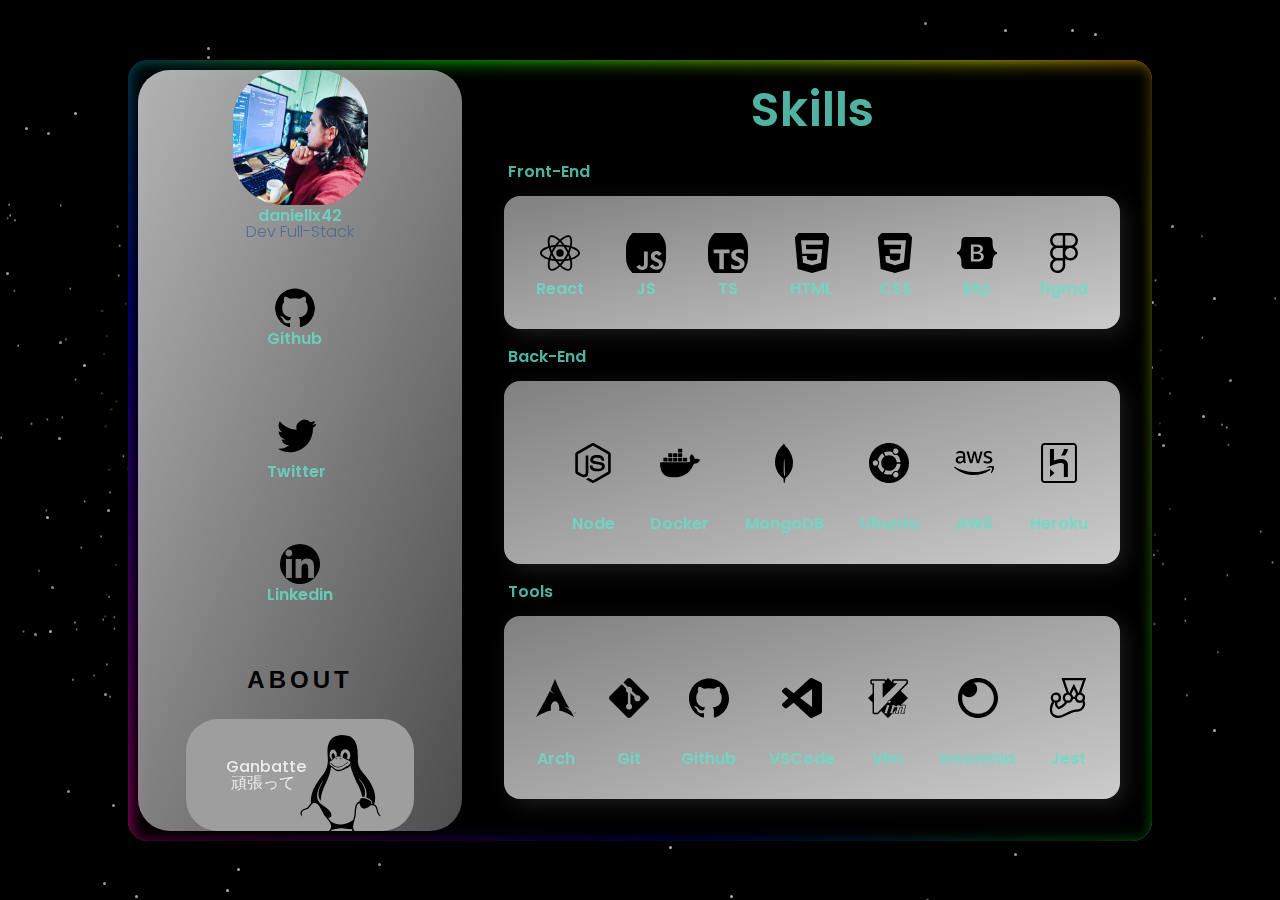
==== index.html @ cf75a157 "changes pop-up" ====
<!DOCTYPE html>
<html lang="en">

<head>
    <title>Dev daniellx42</title>
    <meta charset="UTF-8" />
    <meta name="viewport" content="width=device-width, initial-scale=1.0" />
    <link rel="daniellx42 icon" href="images/avatar.png" />
    <link rel="stylesheet" href="reset.css">
    <link rel="preconnect" href="https://fonts.gstatic.com" />
    <link href="https://fonts.googleapis.com/css2?family=Poppins:wght@400;500;700&display=swap" rel="stylesheet" />
    <link href="https://fonts.googleapis.com/icon?family=Material+Icons" rel="stylesheet">
    <link rel="stylesheet" href="./style.css" />
    <link rel="stylesheet" href="galaxy.css">
</head>

<body>
    <main>
        <div class="galaxy">
            <div class="stars"></div>
        </div>
        <section class="glass moving-glow">
            <div class="dashboard">
                <div class="user">
                    <img src="./images/avatar.png" width="135" alt="daniellx42" />
                    <h2>daniellx42</h2>
                    <p>Dev Full-Stack</p>
                </div>
                <div class="links">
                    <div class="link">
                        <a href="https://github.com/daniellx42" target="_blanck" rel="noreferrer noopener"
                            style="text-decoration:none">
                            <img src="./images/github.svg" width="40" alt="github" />
                            <h2>Github</h2>
                        </a>
                    </div>
                    <div class="link">
                        <a href="https://twitter.com/daniellx42" target="_blanck" rel="noreferrer noopener"
                            style="text-decoration:none">
                            <img src="./images/twitter.svg" width="40" height="50" alt="" />
                            <h2>Twitter</h2>
                        </a>
                    </div>
                    <div class="link">
                        <a href="https://www.linkedin.com/in/daniellx42" target="_blanck" rel="noreferrer noopener"
                            style="text-decoration:none">
                            <img src="./images/linkedin.svg" width="40" alt="" />
                            <h2>Linkedin</h2>
                        </a>
                    </div>
                    <button id="btnPopUp">
                        <span></span>
                        <span></span>
                        <span></span>
                        <span></span>
                        About</button>
                    <!-- <div class="link">
                        <img src="" width="40" alt="" />
                        <h2>Library</h2>
                    </div> -->
                </div>
                <div class="pro">
                    <h2 id="phrase-of-the-day">Ganbatte 頑張って</h2>
                    <img src="images/linux.svg" width="100" alt="" />
                </div>
            </div>
            <div class="profile">
                <div id="status">
                    <h1>Skills</h1>
                </div>
                <div class="cards">
                    <h4>Front-End</h4>
                    <div class="card">
                        <a class="icons" href="https://pt-br.reactjs.org/" target="_blanck" rel="noreferrer noopener"
                            style="text-decoration:none">
                            <img src="./images/react.svg" width="40" height="50" alt="" />
                            <h2>React</h2>
                        </a>
                        <a class="icons" href="https://developer.mozilla.org/pt-BR/docs/Web/JavaScript" target="_blanck"
                            rel="noreferrer noopener" style="text-decoration:none">
                            <img src="./images/javascript.svg" width="40" height="50" alt="" />
                            <h2>JS</h2>
                        </a>
                        <a class="icons" href="https://www.typescriptlang.org/" target="_blanck"
                            rel="noreferrer noopener" style="text-decoration:none">
                            <img src="./images/typescript.svg" width="40" height="50" alt="" />
                            <h2>TS</h2>
                        </a>
                        <a class="icons" href="https://developer.mozilla.org/pt-BR/docs/Web/HTML" target="_blanck"
                            rel="noreferrer noopener" style="text-decoration:none">
                            <img src="./images/html5.svg" width="40" height="50" alt="" />
                            <h2>HTML</h2>
                        </a>
                        <a class="icons" href="https://developer.mozilla.org/pt-BR/docs/Web/CSS" target="_blanck"
                            rel="noreferrer noopener" style="text-decoration:none">
                            <img src="./images/css3.svg" width="40" height="50" alt="" />
                            <h2>CSS</h2>
                        </a>
                        <a class="icons" href="https://getbootstrap.com/" target="_blanck" rel="noreferrer noopener"
                            style="text-decoration:none">
                            <img src="./images/bootstrap.svg" width="40" height="50" alt="" />
                            <h2>Btp</h2>
                        </a>
                        <a class="icons" href="https://www.figma.com/" target="_blanck" rel="noreferrer noopener"
                            style="text-decoration:none">
                            <img src="./images/figma.svg" width="40" height="50" alt="" />
                            <h2>figma</h2>
                    </div>
                    <div class="cards">
                        <h4>Back-End</h4>
                        <div class="card">
                            <a class="icons" href="https://nodejs.org/pt-br/" target="_blanck" rel="noreferrer noopener"
                                style="text-decoration:none">
                                <img src="./images/nodedotjs.svg" width="40" height="100" alt="" />
                                <h2>Node</h2>
                            </a>
                            <a class="icons" href="https://www.docker.com/" target="_blanck" rel="noreferrer noopener"
                                style="text-decoration:none">
                                <img src="./images/docker.svg" width="40" height="100" alt="" />
                                <h2>Docker</h2>
                            </a>
                            <a class="icons" href="https://www.mongodb.com/pt-br" target="_blanck"
                                rel="noreferrer noopener" style="text-decoration:none">
                                <img src="./images/mongodb.svg" width="40" height="100" alt="" />
                                <h2>MongoDB</h2>
                            </a>
                            <a class="icons" href="https://ubuntu.com/" target="_blanck" rel="noreferrer noopener"
                                style="text-decoration:none">
                                <img src="./images/ubuntu.svg" width="40" height="100" alt="" />
                                <h2>Ubuntu</h2>
                            </a>
                            <a class="icons" href="https://aws.amazon.com/" target="_blanck" rel="noreferrer noopener"
                                style="text-decoration:none">
                                <img src="./images/amazonaws.svg" width="40" height="100" alt="" />
                                <h2>AWS</h2>
                            </a>
                            <a class="icons" href="https://www.heroku.com" target="_blanck" rel="noreferrer noopener"
                                style="text-decoration:none">
                                <img src="./images/heroku.svg" width="40" height="100" alt="" />
                                <h2>Heroku</h2>
                            </a>
                        </div>
                    </div>
                    <div class="cards">
                        <h4>Tools</h4>
                        <div class="card">
                            <a class="icons" href="https://archlinux.org/" target="_blanck" rel="noreferrer noopener"
                                style="text-decoration:none">
                                <img src="./images/archlinux.svg" width="40" height="100" alt="" />
                                <h2>Arch</h2>
                            </a>
                            <a class="icons" href="https://git-scm.com/" target="_blanck" rel="noreferrer noopener"
                                style="text-decoration:none">
                                <img src="./images/git.svg" width="40" height="100" alt="" />
                                <h2>Git</h2>
                            </a>
                            <a class="icons" href="https://github.com/daniellx42" target="_blanck"
                                rel="noreferrer noopener" style="text-decoration:none">
                                <img src="./images/github.svg" width="40" height="100" alt="" />
                                <h2>Github</h2>
                            </a>
                            <a class="icons" href="https://code.visualstudio.com/" target="_blanck"
                                rel="noreferrer noopener" style="text-decoration:none">
                                <img src="./images/visualstudiocode.svg" width="40" height="100" alt="" />
                                <h2>VSCode</h2>
                            </a>
                            <a class="icons" href="https://www.vim.org/" target="_blanck" rel="noreferrer noopener"
                                style="text-decoration:none">
                                <img src="./images/vim.svg" width="40" height="100" alt="" />
                                <h2>Vim</h2>
                            </a>
                            <a class="icons" href="https://insomnia.rest/" target="_blanck" rel="noreferrer noopener"
                                style="text-decoration:none">
                                <img src="./images/insomnia.svg" width="40" height="100" alt="" />
                                <h2>Insomnia</h2>
                            </a>
                            </a>
                            <a class="icons" href="https://jestjs.io/" target="_blanck" rel="noreferrer noopener"
                                style="text-decoration:none">
                                <img src="./images/jest.svg" width="40" height="100" alt="" />
                                <h2>Jest</h2>
                            </a>
                        </div>
                    </div>
                    <!--URL YouTube-->
                    <!-- <div id="iframe-youtube">
                        <iframe width="400" height="100"
                            src="http://www.youtube.com/embed/AukjMwxmLfU?autoplay=1&mute=0">
                        </iframe>
                    </div> -->
                    <!--Button Scroll-->
                    <button id="btnScrollToTop">
                        <i class="material-icons">arrow_downward</i>
                    </button>
                    <!--Pop-up about-->
                    <div class="popup-wrapper">
                        <div class="popup">

                            <div class="popup-content">
                                <h2>About daniellx42</h2>
                                <div class="center-items-popup">
                                    <h2>Irasshaimase 🙏</h2><br>
                                    <p style="text-align:center">
                                        Daniel, 22 anos, Desenvolvedor Full-Stack Junior
                                        <br>
                                        <a href="/document/Document.pdf" download="Currículo">
                                            <button class="btn-download">Download Currículo</button>
                                        </a>
                                        <br>
                                        <br>
                                        <h2>Sayonara 🙏 Mata ne 🙏</h2>
                                </div>
                                </p>
                                <div class="popup-close">x</div>
                            </div>
                        </div>
                    </div>
                </div>
            </div>
        </section>
    </main>
    <script src="/index.js"></script>
</body>

</html>
---- style.css ----
* {
  margin: 0;
  padding: 0;
  box-sizing: border-box;
}

@keyframes bounce {
  0%, 20%, 60%, 100% {
    -webkit-transform: translateY(0);
    transform: translateY(0);
  }
  40% {
    -webkit-transform: translateY(-20px);
    transform: translateY(-20px);
  }
  80% {
    -webkit-transform: translateY(-10px);
    transform: translateY(-10px);
  }
}
/*----------------------------------------------------*/
h1 {
  color: #65dfc9;
  font-weight: 600;
  font-size: 3rem;
  opacity: 0.8;
}
h2 {
  color: #65dfc9;
  font-weight: 600;
  opacity: 0.8;
}
h4 {
  color: #65dfc9;
  margin-left: 20px;
  margin-right: auto;
  margin-top: 20px;
  font-weight: 600;
  opacity: 0.8;
}
p {
  color: #426696;
  font-weight: 300;
  opacity: 0.8;
}
/*----------------------------------------------------*/
#phrase-of-the-day {
  font-size: 1rem;
  opacity: 0.8;
}
/*----------------------------------------------------*/
main {
  font-family: "Poppins", sans-serif;
  min-height: 100vh;
  background: linear-gradient(to right top, black, black);
  display: flex;
  align-items: center;
  justify-content: center;
}
/*----------------------------------------------------*/
.glass {
  position: relative;
  width: 80%;
  backdrop-filter: blur(2rem);
  display: flex;
  border-radius: 20px;
}
.moving-glow::before, .moving-glow::after {
  content: '';
  position: absolute;
  left: -2px;
  top: -2px;
  background: linear-gradient(45deg, #fb0094, #0000ff,
   #00ff00, #ffff00, #ff0000,
   #fb0094, #0000ff, #00ff00, #ffff00, #ff0000);
  background-size: 400%;
  border-radius: 10px;
  width: calc(100% + 10px);
  height: calc(100% + 10px);
  z-index: -1;
  animation: anim-moving-glow 5s linear infinite;
}
@keyframes anim-moving-glow {
  0% {
    background-position: 0 0;
  }
  50% {
    background-position: 100% 0;
  }
  100% {
    background-position: 0 0;
  }
}
.moving-glow::after {
  filter: blur(10px);
  background: black;
}
/*----------------------------------------------------*/
.dashboard {
  flex: 1;
  display: flex;
  flex-direction: column;
  align-items: center;
  justify-content: space-evenly;
  text-align: center;
  background: linear-gradient(to right bottom,
      rgba(255, 255, 255, 0.7),
      rgba(255, 255, 255, 0.3));
  border-radius: 2rem;
  margin: 10px;
}
/*----------------------------------------------------*/
img {
  border-radius: 50px;
}
/*----------------------------------------------------*/
.link {
  display: flex;
  margin: 2rem 0rem;
  padding: 1rem 5rem;
  align-items: center;
}
.link h2 {
  padding: 0rem 2rem;
}
.link:hover {
  transform: scale(1.3);
}
/*----------------------------------------------------*/
.profile {
  flex: 2;
}

.pro {
  background: rgb(158, 158, 158);
  border-radius: 2rem;
  color: white;
  padding: 2.5rem;
  position: relative;
}
.pro img {
  position: absolute;
  top: 15%;
  right: 10%;
}
.pro h2 {
  width: 50%;
  color: white;
  font-weight: 500;
}

#status {
  display: inline-block;
  margin-left: auto;
  margin-right: auto;

}

.profile {
  margin: 1rem;
  display: flex;
  flex-direction: column;
  justify-content: space-evenly;
}

#btnScrollToTop {
  display: none;
}
/*----------------------------------------------------*/
/*Button Pop-Up About*/
#btnPopUp {
  position: relative;
  display: inline-block;
  padding: 15px 30px;
  color: black;
  font-weight: bold;
  text-transform: uppercase;
  letter-spacing: 4px;
  text-decoration: none;
  font-size: 24px;
  overflow: hidden;
  transition: 0.2s;
  border-radius: 10px;
  margin-bottom: 10px;
  background-color: transparent;
  background-repeat: no-repeat;
  border: none;
  cursor: pointer;
  overflow: hidden;
  outline: none;
}
#btnPopUp:hover {
  color: #255784;
  background: #2196f3;
  box-shadow: 0 0 10px #2196f3, 0 0 40px #2196f3, 0 0 80px #2196f3;
  transition-delay: 1s;
}
#btnPopUp span {
  position: absolute;
  display: block;
}
#btnPopUp span:nth-child(1) {
  top: 0;
  left: -100%;
  width: 100%;
  height: 2px;
  background: linear-gradient(90deg, transparent, #2196f3);
}
#btnPopUp:hover span:nth-child(1) {
  left: 100%;
  transition: 1s;
}
#btnPopUp span:nth-child(3) {
  bottom: 0;
  right: -100%;
  width: 100%;
  height: 2px;
  background: linear-gradient(270deg, transparent, #2196f3);
}
#btnPopUp:hover span:nth-child(3) {
  right: 100%;
  transition: 1s;
  transition-delay: 0.5s;
}
#btnPopUp span:nth-child(2) {
  top: -100%;
  right: 0;
  width: 2px;
  height: 100%;
  background: linear-gradient(180deg, transparent, #2196f3);
}
#btnPopUp:hover span:nth-child(2) {
  top: 100%;
  transition: 1s;
  transition-delay: 0.25s;
}
#btnPopUp span:nth-child(4) {
  bottom: -100%;
  left: 0;
  width: 2px;
  height: 100%;
  background: linear-gradient(360deg, transparent, #2196f3);
}
#btnPopUp:hover span:nth-child(4) {
  bottom: 100%;
  transition: 1s;
  transition-delay: 0.75s;
}
/*----------------------------------------------------*/

.popup-wrapper {
  display: none;
  background: rgba(0,0,0,0.5);
  position: fixed;
  top: 0;
  left: 0;
  width: 100%;
  height: 100%;
}
.popup {
  font-family: "Poppins", sans-serif;
  text-align: center;
  width: 85%;
  height: 70%;
  min-width: 320px;
  margin: 15% auto;
  padding: 5px;
  background: rgb(34, 34, 34);
  position: relative;
  border-radius: 1rem;
}
.popup p {
  font-family: "Poppins", sans-serif;
  color: white;
  text-align: justify;
  font-size: 16px;
}
.popup-close {
  position: absolute;
  top: 5px;
  right: 10px;
  cursor: pointer;
  color: black;
  background: #65dfc9;
  padding: 5px 10px;
  border-radius: 0.5rem;
}
/*----------------------------------------------------*/
.card {
  display: flex;
  flex-wrap: wrap;
  background: linear-gradient(to left top,
      rgba(255, 255, 255, 0.8),
      rgba(255, 255, 255, 0.5));
  border-radius: 1rem;
  margin: 1rem;
  padding: 2rem;
  box-shadow: 6px 6px 20px rgba(122, 122, 122, 0.212);
  justify-content: space-between;
}
.card:hover {
  animation: bounce 1s;
}
/*----------------------------------------------------*/
.icons:hover {
  transform: scale(1.5);
}
.icons {
text-align: center;
}
.cards h4 {
  text-align: left;
}

.btn-download {
  border-radius: 12px;
  padding: 20px;
  margin-top: 20px;
}
.center-items-popup {
  margin-top: 20%;
}

/*----------------------------------------------------*/
/* #iframe-youtube {
  display: flex;
  margin-left: auto;
  margin-right: auto;
  width: 400px;
} */

/*----------------------------------------------------*/
@media (max-width: 1000px) {
html,body,span,applet,object,iframe,h1,h3,h4,h5,h6,p,blockquote,pre,abbr,
acronym,address,big,cite,code,del,dfn,em,ins,kbd,q,s,samp,small,strike,strong,
sub,sup,tt,var,b,u,i,center,dl,dt,dd,ol,ul,li,fieldset,form,label,legend,table,caption,
tbody,tfoot,thead,tr,th,td,article,aside,canvas,details,embed,figure,figcaption,footer,
header,hgroup,menu,nav,output,ruby,section,summary,time,mark,audio,video {
    flex-direction: column;
  }
  .card {
    display: flex;
    flex-wrap: wrap;
    background: linear-gradient(to left top,
        rgba(255, 255, 255, 0.8),
        rgba(255, 255, 255, 0.5));
    border-radius: 1rem;
    margin: 1rem;
    padding: 2rem;
    box-shadow: 6px 6px 20px rgba(122, 122, 122, 0.212);
    justify-content: space-between;
  }
  .card:hover {
    animation: bounce 1s;
  }
  /*----------------------------------------------------*/
  .icons:hover {
    transform: scale(1.5);
  }
  .dashboard {
    min-height: 100vh;
    margin: 0;
  }

  .glass {
    width: 100%;
  }

  .profile {
    margin-left: auto;
    margin-right: auto;
    width: 100%;
  }
/*----------------------------------------------------*/
  #btnScrollToTop {
    display: inline;
    position: fixed;
    right: 5%;
    bottom: 64%;
    width: 50px;
    height: 50px;
    border-radius: 50%;
    background: repeating-radial-gradient(black, transparent 100px);
    box-shadow: 0 0 10px rgba(0,0,0,0.25);
    color: #ffffff;
    outline: none;
    cursor: pointer;
  }
  #btnScrollToTop:active {
    background: repeating-linear-gradient(45deg, black, transparent 100px);
  }

/*----------------------------------------------------*/
  .popup {
    font-family: "Poppins", sans-serif;
    text-align: center;
    width: 90%;
    height: 50%;
    margin: 5% auto;
    padding: 5px;
    background: rgb(34, 34, 34);
    position: relative;
    border-radius: 1rem;
  }

}
---- galaxy.css ----
.galaxy-header {
  overflow: hidden;
  position: absolute;
  width: 100%;
  height: 100vh;
  -webkit-perspective: 340px;
  perspective: 340px;
  opacity: 0.7;
}

.galaxy {
  overflow: hidden;
  position: absolute;
  top: 0;
  z-index: 0;
  width: 100%;
  height: 100%;
  -webkit-perspective: 340px;
  perspective: 340px;
  opacity: 0.7;
}

.stars {
  position: absolute;
  top: 50%;
  border-radius: 50%;
  left: 50%;
  width: 3px;
  height: 3px;
  -webkit-box-shadow: -740px 444px #f2f2f2, 157px -59px #cccccc,
    36px -3px #cccccc, -857px -439px #cccccc, -1408px 402px #d9d9d9,
    -235px -149px #d9d9d9, -1074px -305px #cfcfcf, 820px -287px #c4c4c4,
    -536px 243px #d6d6d6, 954px 377px #fafafa, 136px -179px #ededed,
    -294px -159px #ededed, 374px 403px #dbdbdb, -803px 4px #dbdbdb,
    -671px -262px #f7f7f7, -589px 136px #c7c7c7, -1248px -352px #e6e6e6,
    459px -209px #f7f7f7, -1012px 318px #cfcfcf, -290px 117px #fafafa,
    -926px 46px #dbdbdb, 1350px 278px #d6d6d6, 969px -321px #e6e6e6,
    380px -371px #e6e6e6, 912px 130px #ededed, -433px -403px #d9d9d9,
    -469px -46px #c2c2c2, -854px 37px #c9c9c9, 722px 112px #ededed,
    1094px -49px #e6e6e6, 1436px -75px #c9c9c9, 897px 476px #cccccc,
    -262px 413px #cccccc, 806px 210px #c4c4c4, 1215px -71px #cccccc,
    -425px 156px #d4d4d4, -1338px 444px #e3e3e3, 1214px 174px #c4c4c4,
    -1133px 226px #d1d1d1, 1221px 352px #e8e8e8, 1385px 69px #e0e0e0,
    -85px 281px #c7c7c7, -451px 46px #fcfcfc, -1064px -134px #dedede,
    1331px -15px #d6d6d6, -1001px 275px #d4d4d4, 522px -6px #cfcfcf,
    573px -153px #ebebeb, 1320px -339px #e0e0e0, -591px 180px #fafafa,
    779px -178px #c2c2c2, -606px 183px #c7c7c7, -1423px -406px #d4d4d4,
    324px -17px #c4c4c4, -1403px -362px #dedede, 1294px 204px #dbdbdb,
    648px 77px #c7c7c7, -39px -104px #ebebeb, 157px -88px #f7f7f7,
    -983px -330px #fcfcfc, -999px 78px #e8e8e8, -1268px -400px #f2f2f2,
    -438px -77px #d6d6d6, 573px 279px whitesmoke, -117px 252px #f0f0f0,
    -359px 292px #d6d6d6, 1306px 428px #e6e6e6, 1364px -141px #f2f2f2,
    -433px -394px #dbdbdb, 1424px -402px #e6e6e6, -403px 418px #ededed,
    -196px 147px #cccccc, 454px 323px #c9c9c9, -1416px 50px #dbdbdb,
    1189px 210px whitesmoke, -615px -323px #e6e6e6, -203px 277px #f2f2f2,
    1245px 45px #e6e6e6, 531px -225px #dedede, 737px 151px #dedede,
    -696px 323px #d6d6d6, 1358px 151px #d6d6d6, 29px 396px whitesmoke,
    -60px -355px whitesmoke, -445px -355px #f2f2f2, 12px -98px #fafafa,
    -757px -165px #cfcfcf, 927px 445px #f7f7f7, 278px 98px #ebebeb,
    -1324px -316px #d4d4d4, -582px -13px #d9d9d9, -1386px 283px #c9c9c9,
    83px 109px whitesmoke, 511px -149px #e0e0e0, -581px -109px #d1d1d1,
    298px -124px #c2c2c2, 858px -263px #e0e0e0, -1412px 210px #dedede,
    327px 472px #dedede, 30px -220px #dbdbdb, 206px 266px #cfcfcf,
    -835px -428px #c9c9c9, 695px -440px #d1d1d1, -1293px 120px #d1d1d1,
    -537px 432px #e0e0e0, 374px 171px #e3e3e3, 1221px -358px #d4d4d4,
    1028px 460px #ebebeb, 413px 201px #fcfcfc, 284px -428px #cfcfcf,
    672px -338px white, 479px -358px #e3e3e3, -1178px -434px #fcfcfc,
    -1029px 423px #c2c2c2, 255px 116px #fcfcfc, -1065px 323px #f7f7f7,
    510px -84px #dbdbdb, -1469px 53px #ededed, -1290px -375px #fafafa,
    -269px -173px #f0f0f0, -874px 200px #d6d6d6, -1053px 182px #e3e3e3,
    -137px 280px #dbdbdb, 1408px -429px #dedede, 687px -48px #c7c7c7,
    -1204px -25px #ededed, -676px -264px #d1d1d1, -1483px -267px #c7c7c7,
    501px -252px #e6e6e6, -991px 335px #c4c4c4, -1089px -63px #d1d1d1,
    416px -144px #ededed, -895px 320px #cccccc, -1092px -462px #d6d6d6,
    935px -477px #d1d1d1, -1192px -438px #c7c7c7, 421px -101px whitesmoke,
    -1284px -20px #fafafa, 231px -454px #ebebeb, -83px 7px #ededed,
    844px -153px #f2f2f2, 95px -372px whitesmoke, 1350px 96px white,
    689px 255px #e8e8e8, 448px -59px white, -701px -85px #c7c7c7,
    -1383px 44px #c7c7c7, 364px -421px #f0f0f0, 442px -284px #e8e8e8,
    -942px -56px #e8e8e8, -198px 169px #f2f2f2, -912px -120px #e3e3e3,
    -1479px -67px #d9d9d9, -485px 128px #d4d4d4, -858px 78px #d4d4d4,
    -7px 175px #f7f7f7, -634px -178px #e0e0e0, 52px -256px #c4c4c4,
    855px -72px #f0f0f0, 166px 303px #f7f7f7, 143px -469px #d6d6d6,
    178px -283px #ededed, -985px -422px #c7c7c7, 794px -375px #e0e0e0,
    751px 276px white, 1443px -199px #cccccc, 454px -417px #f0f0f0,
    -685px -427px #d1d1d1, 562px -35px #e6e6e6, 24px 124px #cfcfcf,
    -1394px 445px #c9c9c9, 996px -108px #c2c2c2, -400px 288px #c2c2c2,
    -1247px -383px #fcfcfc, -275px -143px #e3e3e3, -226px -222px #ebebeb,
    665px 212px #c4c4c4, 502px 245px #c7c7c7, -1187px -443px white,
    -1246px 97px #d4d4d4, -593px -318px #d4d4d4, 1px 81px #ebebeb,
    930px 264px #f7f7f7, 664px 141px #f2f2f2, -1301px 135px #cccccc,
    -573px 340px #d4d4d4, -946px 444px #e6e6e6, -103px -194px #fcfcfc,
    796px 171px #d6d6d6, 431px -421px #f7f7f7, 1106px -11px #c2c2c2,
    -382px -69px #d4d4d4, -55px -461px #e8e8e8, 1248px -360px #d1d1d1,
    -145px -93px #f7f7f7, 35px 365px #c7c7c7, -219px 209px #e0e0e0,
    1407px -429px #d9d9d9, 439px -251px #f7f7f7, 967px 326px #cfcfcf,
    -883px 257px #c2c2c2, -180px 205px #dbdbdb, -65px 102px #dbdbdb,
    150px 229px #c4c4c4, 33px -348px #fafafa, -1339px -413px white,
    -1352px 262px #c9c9c9, -557px -86px whitesmoke, -232px 279px #f7f7f7,
    -465px 468px #f2f2f2, -105px 219px #f0f0f0, -1147px -51px #f2f2f2,
    -1489px -158px #d1d1d1, -878px -384px #dbdbdb, 1104px 234px #d9d9d9,
    518px -17px #e0e0e0, -1082px -210px #d6d6d6, -177px 249px #c7c7c7,
    456px -108px #dbdbdb, -798px -112px #d9d9d9, 337px 159px #c4c4c4,
    -1005px 402px #dedede, -1401px 194px #fafafa, 871px 305px whitesmoke,
    756px -26px #f0f0f0, 1086px 379px #c4c4c4, 868px 336px #d1d1d1,
    -533px 59px #e3e3e3, -148px 186px #d6d6d6, -345px 257px #f7f7f7,
    441px -116px #c4c4c4, -1162px 340px #d9d9d9, -1069px 431px #f7f7f7,
    -528px 354px #d9d9d9, 836px 35px whitesmoke, -974px 10px #fcfcfc,
    -304px -259px #dedede, 254px 47px whitesmoke, 328px 31px #c7c7c7,
    -1450px 316px #f0f0f0, 386px 459px #cccccc, -1326px 79px #d1d1d1,
    673px 114px #cccccc, -9px -99px #c2c2c2, 466px 99px #fcfcfc,
    712px 178px #d4d4d4, -981px -386px #d9d9d9, 904px -361px #d6d6d6,
    983px 213px #d1d1d1, -287px 220px #ebebeb, 589px -71px #c2c2c2,
    1264px 372px #fcfcfc, 659px -441px #ededed, 1377px 112px #f2f2f2,
    1344px 477px #cccccc, -1476px -316px #d6d6d6, 354px 69px #ebebeb,
    -465px -266px #fafafa, -485px 456px #c4c4c4, -54px 146px #cccccc,
    -210px -330px #d6d6d6, 505px 456px #d4d4d4, 1394px 253px #d4d4d4,
    -1062px 336px #c2c2c2, 966px 196px #fcfcfc, -1463px -114px #ededed,
    -1119px 112px #d4d4d4, -952px -23px #cfcfcf, 1025px 279px #e8e8e8,
    1464px 162px #fafafa, 327px -122px whitesmoke, -925px -177px whitesmoke,
    385px -63px #e0e0e0, 1358px 451px #f2f2f2, 1344px -123px #e6e6e6,
    -1477px 398px #c2c2c2, 425px -306px #f0f0f0, 90px 445px #fafafa,
    -1172px -198px white, 345px -24px #c9c9c9, -1285px -283px #ededed,
    -818px 53px #dedede, 1057px -213px #cccccc, 678px 124px #f0f0f0,
    688px 396px #ebebeb, -719px -172px #c4c4c4, -1215px -174px #f0f0f0,
    -260px 293px white, -1488px -386px #f7f7f7, -1480px 459px white,
    1380px 32px #f2f2f2, 253px 328px #d6d6d6, 286px 449px #cfcfcf,
    -594px 66px white, 97px -69px #cfcfcf, -991px 313px #c2c2c2,
    -880px -83px white, -86px -192px #c2c2c2, 377px -241px #c4c4c4,
    -1047px 95px #fcfcfc, -366px 40px #e8e8e8, -414px 439px #f7f7f7,
    1056px -404px #c2c2c2, 444px -244px #e8e8e8, -1407px 270px #c7c7c7,
    -355px -16px #d1d1d1, 1229px -114px white, 694px -416px #d6d6d6,
    -1309px -174px #ededed, 945px -457px #dbdbdb, -1189px -463px #e6e6e6,
    -1449px -136px #dedede, 866px 26px #d9d9d9, -80px 219px #f7f7f7,
    -781px -31px #e6e6e6, 756px 299px #d9d9d9, 1025px 320px #e6e6e6,
    291px -281px #ededed, -853px 247px #e0e0e0, 198px 282px #d1d1d1,
    -505px 445px #ebebeb, 314px 250px #e8e8e8, -566px -338px #f7f7f7,
    -195px -296px #dedede, 737px -81px #ebebeb, 1430px 277px #f0f0f0,
    -1117px -59px #d1d1d1, 1422px 233px #e6e6e6, 1236px 301px #ebebeb,
    177px 264px #f7f7f7, -957px 142px #cccccc, 1324px 341px #c4c4c4,
    -999px 463px #e0e0e0, 680px -319px #c2c2c2, 1194px -287px #f7f7f7,
    -1227px 348px #fafafa, 1351px -388px #f7f7f7, 242px 135px #c2c2c2,
    -778px 292px #ededed, 40px 22px #c4c4c4, 1395px 192px #fafafa,
    -300px -309px #c4c4c4, 1167px 152px #dedede, 1438px -277px #d4d4d4,
    1103px -44px white, -1179px -301px #c9c9c9, 181px 364px #f0f0f0,
    477px 332px #dedede, -1016px 161px #ededed, 1283px 468px #f2f2f2,
    -880px 17px #d6d6d6;
  box-shadow: -740px 444px #f2f2f2, 157px -59px #cccccc, 36px -3px #cccccc,
    -857px -439px #cccccc, -1408px 402px #d9d9d9, -235px -149px #d9d9d9,
    -1074px -305px #cfcfcf, 820px -287px #c4c4c4, -536px 243px #d6d6d6,
    954px 377px #fafafa, 136px -179px #ededed, -294px -159px #ededed,
    374px 403px #dbdbdb, -803px 4px #dbdbdb, -671px -262px #f7f7f7,
    -589px 136px #c7c7c7, -1248px -352px #e6e6e6, 459px -209px #f7f7f7,
    -1012px 318px #cfcfcf, -290px 117px #fafafa, -926px 46px #dbdbdb,
    1350px 278px #d6d6d6, 969px -321px #e6e6e6, 380px -371px #e6e6e6,
    912px 130px #ededed, -433px -403px #d9d9d9, -469px -46px #c2c2c2,
    -854px 37px #c9c9c9, 722px 112px #ededed, 1094px -49px #e6e6e6,
    1436px -75px #c9c9c9, 897px 476px #cccccc, -262px 413px #cccccc,
    806px 210px #c4c4c4, 1215px -71px #cccccc, -425px 156px #d4d4d4,
    -1338px 444px #e3e3e3, 1214px 174px #c4c4c4, -1133px 226px #d1d1d1,
    1221px 352px #e8e8e8, 1385px 69px #e0e0e0, -85px 281px #c7c7c7,
    -451px 46px #fcfcfc, -1064px -134px #dedede, 1331px -15px #d6d6d6,
    -1001px 275px #d4d4d4, 522px -6px #cfcfcf, 573px -153px #ebebeb,
    1320px -339px #e0e0e0, -591px 180px #fafafa, 779px -178px #c2c2c2,
    -606px 183px #c7c7c7, -1423px -406px #d4d4d4, 324px -17px #c4c4c4,
    -1403px -362px #dedede, 1294px 204px #dbdbdb, 648px 77px #c7c7c7,
    -39px -104px #ebebeb, 157px -88px #f7f7f7, -983px -330px #fcfcfc,
    -999px 78px #e8e8e8, -1268px -400px #f2f2f2, -438px -77px #d6d6d6,
    573px 279px whitesmoke, -117px 252px #f0f0f0, -359px 292px #d6d6d6,
    1306px 428px #e6e6e6, 1364px -141px #f2f2f2, -433px -394px #dbdbdb,
    1424px -402px #e6e6e6, -403px 418px #ededed, -196px 147px #cccccc,
    454px 323px #c9c9c9, -1416px 50px #dbdbdb, 1189px 210px whitesmoke,
    -615px -323px #e6e6e6, -203px 277px #f2f2f2, 1245px 45px #e6e6e6,
    531px -225px #dedede, 737px 151px #dedede, -696px 323px #d6d6d6,
    1358px 151px #d6d6d6, 29px 396px whitesmoke, -60px -355px whitesmoke,
    -445px -355px #f2f2f2, 12px -98px #fafafa, -757px -165px #cfcfcf,
    927px 445px #f7f7f7, 278px 98px #ebebeb, -1324px -316px #d4d4d4,
    -582px -13px #d9d9d9, -1386px 283px #c9c9c9, 83px 109px whitesmoke,
    511px -149px #e0e0e0, -581px -109px #d1d1d1, 298px -124px #c2c2c2,
    858px -263px #e0e0e0, -1412px 210px #dedede, 327px 472px #dedede,
    30px -220px #dbdbdb, 206px 266px #cfcfcf, -835px -428px #c9c9c9,
    695px -440px #d1d1d1, -1293px 120px #d1d1d1, -537px 432px #e0e0e0,
    374px 171px #e3e3e3, 1221px -358px #d4d4d4, 1028px 460px #ebebeb,
    413px 201px #fcfcfc, 284px -428px #cfcfcf, 672px -338px white,
    479px -358px #e3e3e3, -1178px -434px #fcfcfc, -1029px 423px #c2c2c2,
    255px 116px #fcfcfc, -1065px 323px #f7f7f7, 510px -84px #dbdbdb,
    -1469px 53px #ededed, -1290px -375px #fafafa, -269px -173px #f0f0f0,
    -874px 200px #d6d6d6, -1053px 182px #e3e3e3, -137px 280px #dbdbdb,
    1408px -429px #dedede, 687px -48px #c7c7c7, -1204px -25px #ededed,
    -676px -264px #d1d1d1, -1483px -267px #c7c7c7, 501px -252px #e6e6e6,
    -991px 335px #c4c4c4, -1089px -63px #d1d1d1, 416px -144px #ededed,
    -895px 320px #cccccc, -1092px -462px #d6d6d6, 935px -477px #d1d1d1,
    -1192px -438px #c7c7c7, 421px -101px whitesmoke, -1284px -20px #fafafa,
    231px -454px #ebebeb, -83px 7px #ededed, 844px -153px #f2f2f2,
    95px -372px whitesmoke, 1350px 96px white, 689px 255px #e8e8e8,
    448px -59px white, -701px -85px #c7c7c7, -1383px 44px #c7c7c7,
    364px -421px #f0f0f0, 442px -284px #e8e8e8, -942px -56px #e8e8e8,
    -198px 169px #f2f2f2, -912px -120px #e3e3e3, -1479px -67px #d9d9d9,
    -485px 128px #d4d4d4, -858px 78px #d4d4d4, -7px 175px #f7f7f7,
    -634px -178px #e0e0e0, 52px -256px #c4c4c4, 855px -72px #f0f0f0,
    166px 303px #f7f7f7, 143px -469px #d6d6d6, 178px -283px #ededed,
    -985px -422px #c7c7c7, 794px -375px #e0e0e0, 751px 276px white,
    1443px -199px #cccccc, 454px -417px #f0f0f0, -685px -427px #d1d1d1,
    562px -35px #e6e6e6, 24px 124px #cfcfcf, -1394px 445px #c9c9c9,
    996px -108px #c2c2c2, -400px 288px #c2c2c2, -1247px -383px #fcfcfc,
    -275px -143px #e3e3e3, -226px -222px #ebebeb, 665px 212px #c4c4c4,
    502px 245px #c7c7c7, -1187px -443px white, -1246px 97px #d4d4d4,
    -593px -318px #d4d4d4, 1px 81px #ebebeb, 930px 264px #f7f7f7,
    664px 141px #f2f2f2, -1301px 135px #cccccc, -573px 340px #d4d4d4,
    -946px 444px #e6e6e6, -103px -194px #fcfcfc, 796px 171px #d6d6d6,
    431px -421px #f7f7f7, 1106px -11px #c2c2c2, -382px -69px #d4d4d4,
    -55px -461px #e8e8e8, 1248px -360px #d1d1d1, -145px -93px #f7f7f7,
    35px 365px #c7c7c7, -219px 209px #e0e0e0, 1407px -429px #d9d9d9,
    439px -251px #f7f7f7, 967px 326px #cfcfcf, -883px 257px #c2c2c2,
    -180px 205px #dbdbdb, -65px 102px #dbdbdb, 150px 229px #c4c4c4,
    33px -348px #fafafa, -1339px -413px white, -1352px 262px #c9c9c9,
    -557px -86px whitesmoke, -232px 279px #f7f7f7, -465px 468px #f2f2f2,
    -105px 219px #f0f0f0, -1147px -51px #f2f2f2, -1489px -158px #d1d1d1,
    -878px -384px #dbdbdb, 1104px 234px #d9d9d9, 518px -17px #e0e0e0,
    -1082px -210px #d6d6d6, -177px 249px #c7c7c7, 456px -108px #dbdbdb,
    -798px -112px #d9d9d9, 337px 159px #c4c4c4, -1005px 402px #dedede,
    -1401px 194px #fafafa, 871px 305px whitesmoke, 756px -26px #f0f0f0,
    1086px 379px #c4c4c4, 868px 336px #d1d1d1, -533px 59px #e3e3e3,
    -148px 186px #d6d6d6, -345px 257px #f7f7f7, 441px -116px #c4c4c4,
    -1162px 340px #d9d9d9, -1069px 431px #f7f7f7, -528px 354px #d9d9d9,
    836px 35px whitesmoke, -974px 10px #fcfcfc, -304px -259px #dedede,
    254px 47px whitesmoke, 328px 31px #c7c7c7, -1450px 316px #f0f0f0,
    386px 459px #cccccc, -1326px 79px #d1d1d1, 673px 114px #cccccc,
    -9px -99px #c2c2c2, 466px 99px #fcfcfc, 712px 178px #d4d4d4,
    -981px -386px #d9d9d9, 904px -361px #d6d6d6, 983px 213px #d1d1d1,
    -287px 220px #ebebeb, 589px -71px #c2c2c2, 1264px 372px #fcfcfc,
    659px -441px #ededed, 1377px 112px #f2f2f2, 1344px 477px #cccccc,
    -1476px -316px #d6d6d6, 354px 69px #ebebeb, -465px -266px #fafafa,
    -485px 456px #c4c4c4, -54px 146px #cccccc, -210px -330px #d6d6d6,
    505px 456px #d4d4d4, 1394px 253px #d4d4d4, -1062px 336px #c2c2c2,
    966px 196px #fcfcfc, -1463px -114px #ededed, -1119px 112px #d4d4d4,
    -952px -23px #cfcfcf, 1025px 279px #e8e8e8, 1464px 162px #fafafa,
    327px -122px whitesmoke, -925px -177px whitesmoke, 385px -63px #e0e0e0,
    1358px 451px #f2f2f2, 1344px -123px #e6e6e6, -1477px 398px #c2c2c2,
    425px -306px #f0f0f0, 90px 445px #fafafa, -1172px -198px white,
    345px -24px #c9c9c9, -1285px -283px #ededed, -818px 53px #dedede,
    1057px -213px #cccccc, 678px 124px #f0f0f0, 688px 396px #ebebeb,
    -719px -172px #c4c4c4, -1215px -174px #f0f0f0, -260px 293px white,
    -1488px -386px #f7f7f7, -1480px 459px white, 1380px 32px #f2f2f2,
    253px 328px #d6d6d6, 286px 449px #cfcfcf, -594px 66px white,
    97px -69px #cfcfcf, -991px 313px #c2c2c2, -880px -83px white,
    -86px -192px #c2c2c2, 377px -241px #c4c4c4, -1047px 95px #fcfcfc,
    -366px 40px #e8e8e8, -414px 439px #f7f7f7, 1056px -404px #c2c2c2,
    444px -244px #e8e8e8, -1407px 270px #c7c7c7, -355px -16px #d1d1d1,
    1229px -114px white, 694px -416px #d6d6d6, -1309px -174px #ededed,
    945px -457px #dbdbdb, -1189px -463px #e6e6e6, -1449px -136px #dedede,
    866px 26px #d9d9d9, -80px 219px #f7f7f7, -781px -31px #e6e6e6,
    756px 299px #d9d9d9, 1025px 320px #e6e6e6, 291px -281px #ededed,
    -853px 247px #e0e0e0, 198px 282px #d1d1d1, -505px 445px #ebebeb,
    314px 250px #e8e8e8, -566px -338px #f7f7f7, -195px -296px #dedede,
    737px -81px #ebebeb, 1430px 277px #f0f0f0, -1117px -59px #d1d1d1,
    1422px 233px #e6e6e6, 1236px 301px #ebebeb, 177px 264px #f7f7f7,
    -957px 142px #cccccc, 1324px 341px #c4c4c4, -999px 463px #e0e0e0,
    680px -319px #c2c2c2, 1194px -287px #f7f7f7, -1227px 348px #fafafa,
    1351px -388px #f7f7f7, 242px 135px #c2c2c2, -778px 292px #ededed,
    40px 22px #c4c4c4, 1395px 192px #fafafa, -300px -309px #c4c4c4,
    1167px 152px #dedede, 1438px -277px #d4d4d4, 1103px -44px white,
    -1179px -301px #c9c9c9, 181px 364px #f0f0f0, 477px 332px #dedede,
    -1016px 161px #ededed, 1283px 468px #f2f2f2, -880px 17px #d6d6d6;
  -webkit-animation: zooms 10s linear infinite;
  animation: zooms 10s linear infinite;
  -webkit-transform-style: preserve-3d;
  transform-style: preserve-3d;
}

.stars:before,
.stars:after {
  content: "";
  position: absolute;
  width: inherit;
  height: inherit;
  -webkit-box-shadow: inherit;
  box-shadow: inherit;
}

.stars:before {
  -webkit-transform: translateZ(-300px);
  transform: translateZ(-300px);
  -webkit-animation: hideme1 10s linear infinite;
  animation: hideme1 10s linear infinite;
}

.stars:after {
  -webkit-transform: translateZ(-600px);
  transform: translateZ(-600px);
  -webkit-animation: hideme2 10s linear infinite;
  animation: hideme2 10s linear infinite;
}

@-webkit-keyframes zooms {
  from {
    -webkit-transform: translateZ(0px);
    transform: translateZ(0px);
  }
  to {
    -webkit-transform: translateZ(300px);
    transform: translateZ(300px);
  }
}

@keyframes zooms {
  from {
    -webkit-transform: translateZ(0px);
    transform: translateZ(0px);
  }
  to {
    -webkit-transform: translateZ(300px);
    transform: translateZ(300px);
  }
}

@-webkit-keyframes hideme1 {
  from {
    opacity: 0.5;
  }
  to {
    opacity: 1;
  }
}

@keyframes hideme1 {
  from {
    opacity: 0.5;
  }
  to {
    opacity: 1;
  }
}

@-webkit-keyframes hideme2 {
  from {
    opacity: 0;
  }
  to {
    opacity: 0.5;
  }
}

@keyframes hideme2 {
  from {
    opacity: 0;
  }
  to {
    opacity: 0.5;
  }
}

section,
header {
  position: relative;
  overflow: hidden;
  background: #000;
  height: 100%;
}


@media (max-width: 1000px) {
  .galaxy-header {
    display: none;
  }
  .galaxy {
    display: none;
  }
  .stars {
    display: none;
  }
  .stars:before {
    display: none;
  }
  .stars:after {
    display: none;
  }
  .stars:before,
.stars:after {
  display: none;
}
}
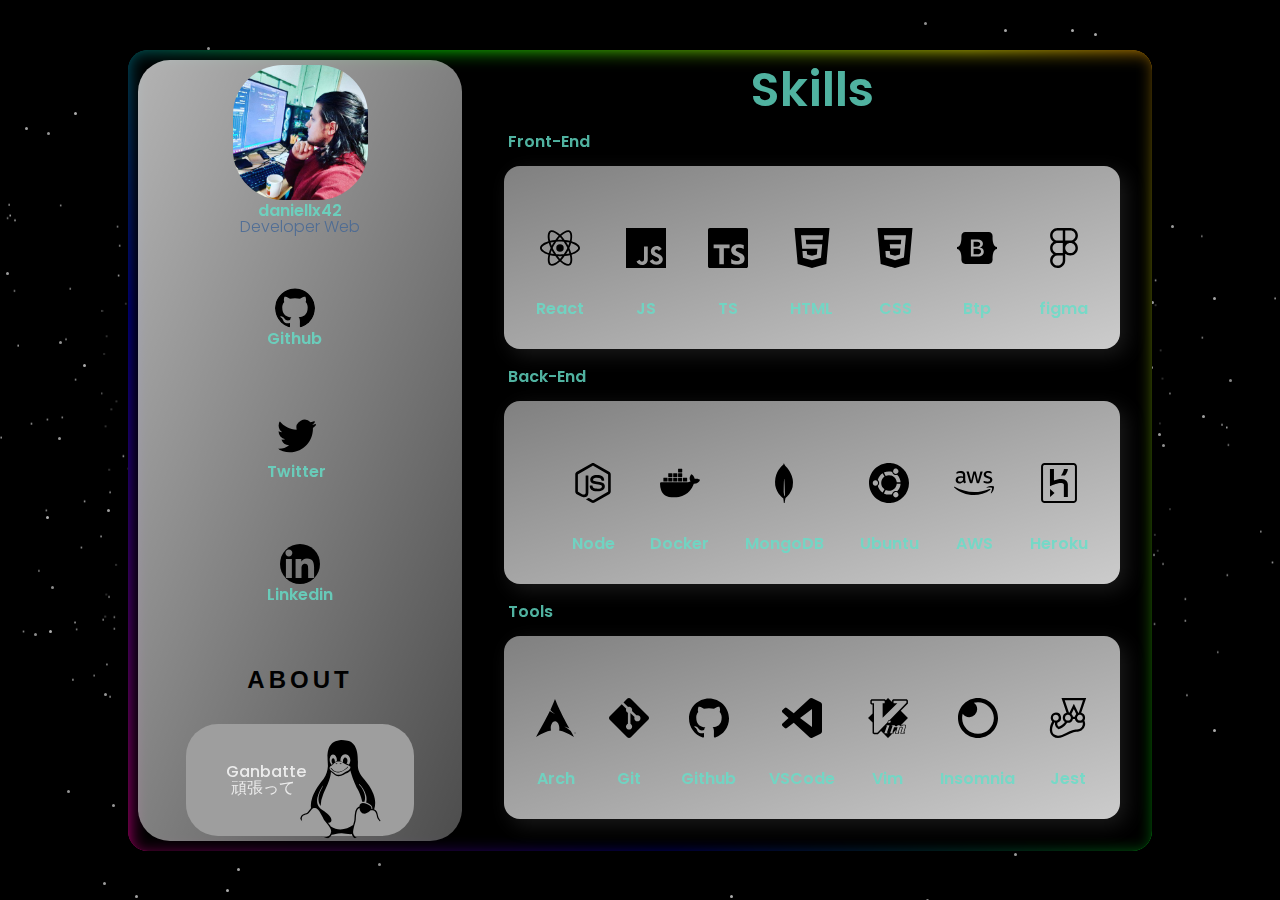
==== commit 556ee630: "changes index.html and delete document.pdf" ====
--- a/index.html
+++ b/index.html
@@ -24,7 +24,7 @@
                 <div class="user">
                     <img src="./images/avatar.png" width="135" alt="daniellx42" />
                     <h2>daniellx42</h2>
-                    <p>Dev Full-Stack</p>
+                    <p>Developer Web</p>
                 </div>
                 <div class="links">
                     <div class="link">
@@ -73,37 +73,37 @@
                     <div class="card">
                         <a class="icons" href="https://pt-br.reactjs.org/" target="_blanck" rel="noreferrer noopener"
                             style="text-decoration:none">
-                            <img src="./images/react.svg" width="40" height="50" alt="" />
+                            <img src="./images/react.svg" width="40" height="100" alt="" />
                             <h2>React</h2>
                         </a>
                         <a class="icons" href="https://developer.mozilla.org/pt-BR/docs/Web/JavaScript" target="_blanck"
                             rel="noreferrer noopener" style="text-decoration:none">
-                            <img src="./images/javascript.svg" width="40" height="50" alt="" />
+                            <img src="./images/javascript.svg" width="40" height="100" alt="" />
                             <h2>JS</h2>
                         </a>
                         <a class="icons" href="https://www.typescriptlang.org/" target="_blanck"
                             rel="noreferrer noopener" style="text-decoration:none">
-                            <img src="./images/typescript.svg" width="40" height="50" alt="" />
+                            <img src="./images/typescript.svg" width="40" height="100" alt="" />
                             <h2>TS</h2>
                         </a>
                         <a class="icons" href="https://developer.mozilla.org/pt-BR/docs/Web/HTML" target="_blanck"
                             rel="noreferrer noopener" style="text-decoration:none">
-                            <img src="./images/html5.svg" width="40" height="50" alt="" />
+                            <img src="./images/html5.svg" width="40" height="100" alt="" />
                             <h2>HTML</h2>
                         </a>
                         <a class="icons" href="https://developer.mozilla.org/pt-BR/docs/Web/CSS" target="_blanck"
                             rel="noreferrer noopener" style="text-decoration:none">
-                            <img src="./images/css3.svg" width="40" height="50" alt="" />
+                            <img src="./images/css3.svg" width="40" height="100" alt="" />
                             <h2>CSS</h2>
                         </a>
                         <a class="icons" href="https://getbootstrap.com/" target="_blanck" rel="noreferrer noopener"
                             style="text-decoration:none">
-                            <img src="./images/bootstrap.svg" width="40" height="50" alt="" />
+                            <img src="./images/bootstrap.svg" width="40" height="100" alt="" />
                             <h2>Btp</h2>
                         </a>
                         <a class="icons" href="https://www.figma.com/" target="_blanck" rel="noreferrer noopener"
                             style="text-decoration:none">
-                            <img src="./images/figma.svg" width="40" height="50" alt="" />
+                            <img src="./images/figma.svg" width="40" height="100" alt="" />
                             <h2>figma</h2>
                     </div>
                     <div class="cards">
@@ -199,16 +199,9 @@
                             <div class="popup-content">
                                 <h2>About daniellx42</h2>
                                 <div class="center-items-popup">
-                                    <h2>Irasshaimase 🙏</h2><br>
                                     <p style="text-align:center">
-                                        Daniel, 22 anos, Desenvolvedor Full-Stack Junior
+                                        Daniel, 22 anos, Desenvolvedor Web Junior
                                         <br>
-                                        <a href="/document/Document.pdf" download="Currículo">
-                                            <button class="btn-download">Download Currículo</button>
-                                        </a>
-                                        <br>
-                                        <br>
-                                        <h2>Sayonara 🙏 Mata ne 🙏</h2>
                                 </div>
                                 </p>
                                 <div class="popup-close">x</div>
@@ -219,7 +212,39 @@
             </div>
         </section>
     </main>
-    <script src="/index.js"></script>
+
+    <script>
+        // Button Scroll
+const btnScrollToTop = document.getElementById("btnScrollToTop");
+
+btnScrollToTop.addEventListener("click", () => {
+  window.scrollTo({
+    top: 800,
+    left: 800,
+    behavior: "smooth",
+  });
+});
+
+// Pop-Up About
+const button = document.getElementById("btnPopUp");
+const popup = document.querySelector(".popup-wrapper");
+
+button.addEventListener("click", () => {
+  popup.style.display = "block";
+});
+
+popup.addEventListener("click", () => {
+  const classNameOfClickedElement = event.target.classList[0];
+  const classNames = ["popup-close", "popup-wrapper"];
+  const shouldClosePopup = classNames.some(
+    (classNames) => classNames === classNameOfClickedElement
+  );
+
+  if (shouldClosePopup) {
+    popup.style.display = "none";
+  }
+});
+    </script>
 </body>
 
 </html>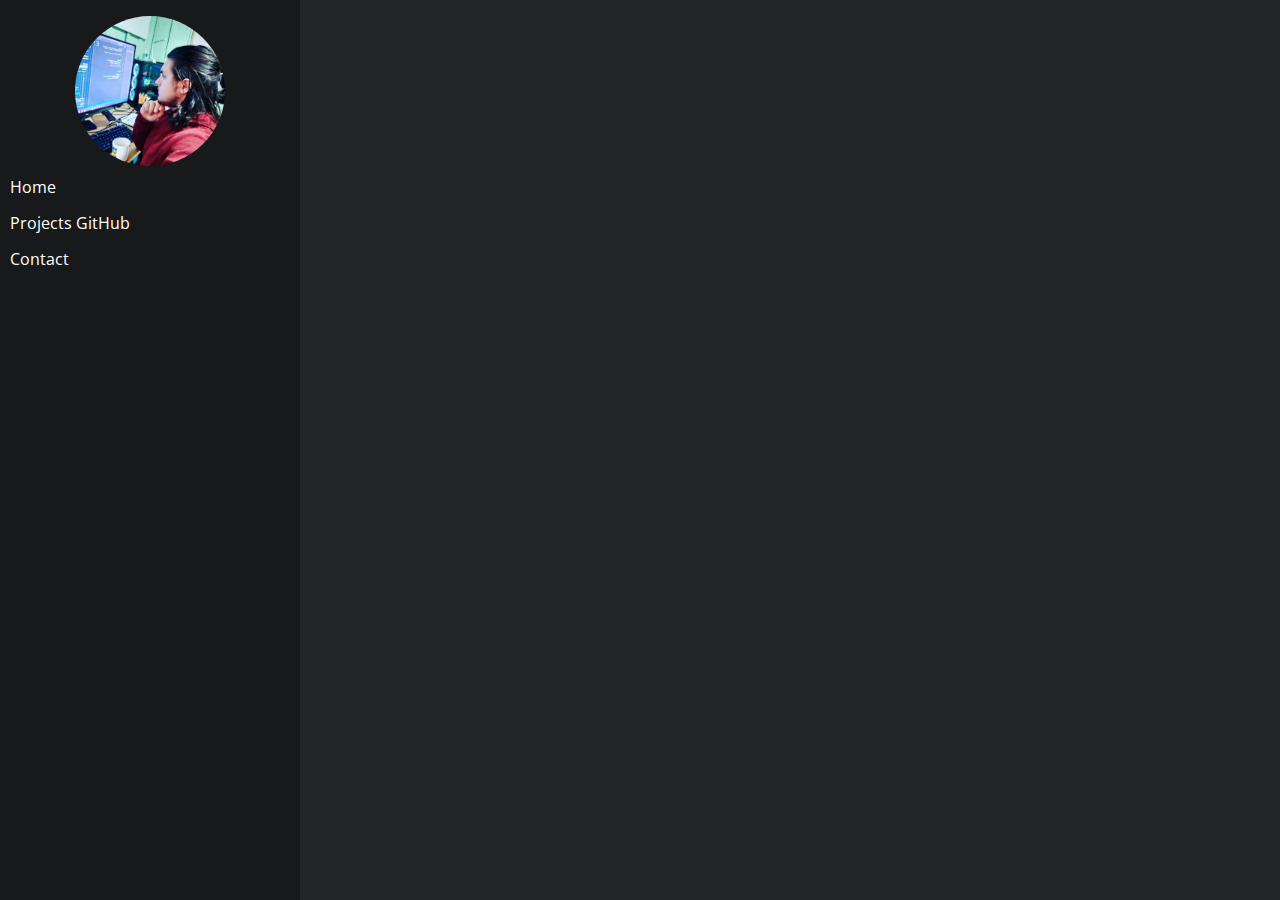
==== commit b9c7018c: "version 2.0" ====
--- a/index.html
+++ b/index.html
@@ -2,249 +2,23 @@
 <html lang="en">
 
 <head>
-    <title>Dev daniellx42</title>
-    <meta charset="UTF-8" />
-    <meta name="viewport" content="width=device-width, initial-scale=1.0" />
-    <link rel="daniellx42 icon" href="images/avatar.png" />
-    <link rel="stylesheet" href="reset.css">
-    <link rel="preconnect" href="https://fonts.gstatic.com" />
-    <link href="https://fonts.googleapis.com/css2?family=Poppins:wght@400;500;700&display=swap" rel="stylesheet" />
-    <link href="https://fonts.googleapis.com/icon?family=Material+Icons" rel="stylesheet">
-    <link rel="stylesheet" href="./style.css" />
-    <link rel="stylesheet" href="galaxy.css">
+  <meta charset="UTF-8">
+  <meta http-equiv="X-UA-Compatible" content="IE=edge">
+  <meta name="viewport" content="width=device-width, initial-scale=1.0">
+  <title>daniellx42</title>
+  <link rel="stylesheet" href="reset.css">
+  <link rel="stylesheet" href="style.css">
 </head>
 
 <body>
-    <main>
-        <div class="galaxy">
-            <div class="stars"></div>
-        </div>
-        <section class="glass moving-glow">
-            <div class="dashboard">
-                <div class="user">
-                    <img src="./images/avatar.png" width="135" alt="daniellx42" />
-                    <h2>daniellx42</h2>
-                    <p>Developer Web</p>
-                </div>
-                <div class="links">
-                    <div class="link">
-                        <a href="https://github.com/daniellx42" target="_blanck" rel="noreferrer noopener"
-                            style="text-decoration:none">
-                            <img src="./images/github.svg" width="40" alt="github" />
-                            <h2>Github</h2>
-                        </a>
-                    </div>
-                    <div class="link">
-                        <a href="https://twitter.com/daniellx42" target="_blanck" rel="noreferrer noopener"
-                            style="text-decoration:none">
-                            <img src="./images/twitter.svg" width="40" height="50" alt="" />
-                            <h2>Twitter</h2>
-                        </a>
-                    </div>
-                    <div class="link">
-                        <a href="https://www.linkedin.com/in/daniellx42" target="_blanck" rel="noreferrer noopener"
-                            style="text-decoration:none">
-                            <img src="./images/linkedin.svg" width="40" alt="" />
-                            <h2>Linkedin</h2>
-                        </a>
-                    </div>
-                    <button id="btnPopUp">
-                        <span></span>
-                        <span></span>
-                        <span></span>
-                        <span></span>
-                        About</button>
-                    <!-- <div class="link">
-                        <img src="" width="40" alt="" />
-                        <h2>Library</h2>
-                    </div> -->
-                </div>
-                <div class="pro">
-                    <h2 id="phrase-of-the-day">Ganbatte 頑張って</h2>
-                    <img src="images/linux.svg" width="100" alt="" />
-                </div>
-            </div>
-            <div class="profile">
-                <div id="status">
-                    <h1>Skills</h1>
-                </div>
-                <div class="cards">
-                    <h4>Front-End</h4>
-                    <div class="card">
-                        <a class="icons" href="https://pt-br.reactjs.org/" target="_blanck" rel="noreferrer noopener"
-                            style="text-decoration:none">
-                            <img src="./images/react.svg" width="40" height="100" alt="" />
-                            <h2>React</h2>
-                        </a>
-                        <a class="icons" href="https://developer.mozilla.org/pt-BR/docs/Web/JavaScript" target="_blanck"
-                            rel="noreferrer noopener" style="text-decoration:none">
-                            <img src="./images/javascript.svg" width="40" height="100" alt="" />
-                            <h2>JS</h2>
-                        </a>
-                        <a class="icons" href="https://www.typescriptlang.org/" target="_blanck"
-                            rel="noreferrer noopener" style="text-decoration:none">
-                            <img src="./images/typescript.svg" width="40" height="100" alt="" />
-                            <h2>TS</h2>
-                        </a>
-                        <a class="icons" href="https://developer.mozilla.org/pt-BR/docs/Web/HTML" target="_blanck"
-                            rel="noreferrer noopener" style="text-decoration:none">
-                            <img src="./images/html5.svg" width="40" height="100" alt="" />
-                            <h2>HTML</h2>
-                        </a>
-                        <a class="icons" href="https://developer.mozilla.org/pt-BR/docs/Web/CSS" target="_blanck"
-                            rel="noreferrer noopener" style="text-decoration:none">
-                            <img src="./images/css3.svg" width="40" height="100" alt="" />
-                            <h2>CSS</h2>
-                        </a>
-                        <a class="icons" href="https://getbootstrap.com/" target="_blanck" rel="noreferrer noopener"
-                            style="text-decoration:none">
-                            <img src="./images/bootstrap.svg" width="40" height="100" alt="" />
-                            <h2>Btp</h2>
-                        </a>
-                        <a class="icons" href="https://www.figma.com/" target="_blanck" rel="noreferrer noopener"
-                            style="text-decoration:none">
-                            <img src="./images/figma.svg" width="40" height="100" alt="" />
-                            <h2>figma</h2>
-                    </div>
-                    <div class="cards">
-                        <h4>Back-End</h4>
-                        <div class="card">
-                            <a class="icons" href="https://nodejs.org/pt-br/" target="_blanck" rel="noreferrer noopener"
-                                style="text-decoration:none">
-                                <img src="./images/nodedotjs.svg" width="40" height="100" alt="" />
-                                <h2>Node</h2>
-                            </a>
-                            <a class="icons" href="https://www.docker.com/" target="_blanck" rel="noreferrer noopener"
-                                style="text-decoration:none">
-                                <img src="./images/docker.svg" width="40" height="100" alt="" />
-                                <h2>Docker</h2>
-                            </a>
-                            <a class="icons" href="https://www.mongodb.com/pt-br" target="_blanck"
-                                rel="noreferrer noopener" style="text-decoration:none">
-                                <img src="./images/mongodb.svg" width="40" height="100" alt="" />
-                                <h2>MongoDB</h2>
-                            </a>
-                            <a class="icons" href="https://ubuntu.com/" target="_blanck" rel="noreferrer noopener"
-                                style="text-decoration:none">
-                                <img src="./images/ubuntu.svg" width="40" height="100" alt="" />
-                                <h2>Ubuntu</h2>
-                            </a>
-                            <a class="icons" href="https://aws.amazon.com/" target="_blanck" rel="noreferrer noopener"
-                                style="text-decoration:none">
-                                <img src="./images/amazonaws.svg" width="40" height="100" alt="" />
-                                <h2>AWS</h2>
-                            </a>
-                            <a class="icons" href="https://www.heroku.com" target="_blanck" rel="noreferrer noopener"
-                                style="text-decoration:none">
-                                <img src="./images/heroku.svg" width="40" height="100" alt="" />
-                                <h2>Heroku</h2>
-                            </a>
-                        </div>
-                    </div>
-                    <div class="cards">
-                        <h4>Tools</h4>
-                        <div class="card">
-                            <a class="icons" href="https://archlinux.org/" target="_blanck" rel="noreferrer noopener"
-                                style="text-decoration:none">
-                                <img src="./images/archlinux.svg" width="40" height="100" alt="" />
-                                <h2>Arch</h2>
-                            </a>
-                            <a class="icons" href="https://git-scm.com/" target="_blanck" rel="noreferrer noopener"
-                                style="text-decoration:none">
-                                <img src="./images/git.svg" width="40" height="100" alt="" />
-                                <h2>Git</h2>
-                            </a>
-                            <a class="icons" href="https://github.com/daniellx42" target="_blanck"
-                                rel="noreferrer noopener" style="text-decoration:none">
-                                <img src="./images/github.svg" width="40" height="100" alt="" />
-                                <h2>Github</h2>
-                            </a>
-                            <a class="icons" href="https://code.visualstudio.com/" target="_blanck"
-                                rel="noreferrer noopener" style="text-decoration:none">
-                                <img src="./images/visualstudiocode.svg" width="40" height="100" alt="" />
-                                <h2>VSCode</h2>
-                            </a>
-                            <a class="icons" href="https://www.vim.org/" target="_blanck" rel="noreferrer noopener"
-                                style="text-decoration:none">
-                                <img src="./images/vim.svg" width="40" height="100" alt="" />
-                                <h2>Vim</h2>
-                            </a>
-                            <a class="icons" href="https://insomnia.rest/" target="_blanck" rel="noreferrer noopener"
-                                style="text-decoration:none">
-                                <img src="./images/insomnia.svg" width="40" height="100" alt="" />
-                                <h2>Insomnia</h2>
-                            </a>
-                            </a>
-                            <a class="icons" href="https://jestjs.io/" target="_blanck" rel="noreferrer noopener"
-                                style="text-decoration:none">
-                                <img src="./images/jest.svg" width="40" height="100" alt="" />
-                                <h2>Jest</h2>
-                            </a>
-                        </div>
-                    </div>
-                    <!--URL YouTube-->
-                    <!-- <div id="iframe-youtube">
-                        <iframe width="400" height="100"
-                            src="http://www.youtube.com/embed/AukjMwxmLfU?autoplay=1&mute=0">
-                        </iframe>
-                    </div> -->
-                    <!--Button Scroll-->
-                    <button id="btnScrollToTop">
-                        <i class="material-icons">arrow_downward</i>
-                    </button>
-                    <!--Pop-up about-->
-                    <div class="popup-wrapper">
-                        <div class="popup">
-
-                            <div class="popup-content">
-                                <h2>About daniellx42</h2>
-                                <div class="center-items-popup">
-                                    <p style="text-align:center">
-                                        Daniel, 22 anos, Desenvolvedor Web Junior
-                                        <br>
-                                </div>
-                                </p>
-                                <div class="popup-close">x</div>
-                            </div>
-                        </div>
-                    </div>
-                </div>
-            </div>
-        </section>
-    </main>
-
-    <script>
-        // Button Scroll
-const btnScrollToTop = document.getElementById("btnScrollToTop");
-
-btnScrollToTop.addEventListener("click", () => {
-  window.scrollTo({
-    top: 800,
-    left: 800,
-    behavior: "smooth",
-  });
-});
-
-// Pop-Up About
-const button = document.getElementById("btnPopUp");
-const popup = document.querySelector(".popup-wrapper");
-
-button.addEventListener("click", () => {
-  popup.style.display = "block";
-});
-
-popup.addEventListener("click", () => {
-  const classNameOfClickedElement = event.target.classList[0];
-  const classNames = ["popup-close", "popup-wrapper"];
-  const shouldClosePopup = classNames.some(
-    (classNames) => classNames === classNameOfClickedElement
-  );
-
-  if (shouldClosePopup) {
-    popup.style.display = "none";
-  }
-});
-    </script>
+  <div class="navbar">
+    <ul>
+      <img src="images/avatar.png">
+      <li><a href="index.html">Home</a></li>
+      <li><a href="projects_github.html">Projects GitHub</a></li>
+      <li><a href="contact.html">Contact</a></li>
+    </ul>
+  </div>
 </body>
 
 </html>--- a/style.css
+++ b/style.css
@@ -1,406 +1,77 @@
-* {
+@import url('https://fonts.googleapis.com/css2?family=Open+Sans&display=swap');
+body {
+  background-color: #242526;
+}
+
+p {
+  color: white;
+  font-family: 'Open Sans', sans-serif;
+
+}
+h1 {
+  color: white;
+  font-family: 'Open Sans', sans-serif;
+  font-size: 3em;
+  text-align: center;
+  margin-bottom: 50px;
+  margin-top: 20px;
+  margin-left: 45%;
+  display: inline-block;
+}
+img {
+  border-radius: 100px;
+  width: 150px;
+  margin-left: 25%;
+  margin-right: 25%;
+  margin-top: 1rem;
+}
+.navbar {
+  list-style-type: none;
   margin: 0;
   padding: 0;
-  box-sizing: border-box;
+  width: 300px;
+  background-color: #18191a;
+  position: fixed;
+  height: 100%;
+  overflow: auto;
 }
 
-@keyframes bounce {
-  0%, 20%, 60%, 100% {
-    -webkit-transform: translateY(0);
-    transform: translateY(0);
-  }
-  40% {
-    -webkit-transform: translateY(-20px);
-    transform: translateY(-20px);
-  }
-  80% {
-    -webkit-transform: translateY(-10px);
-    transform: translateY(-10px);
-  }
+li a {
+  display: block;
+  color: white;
+  padding: 10px 10px;
+  text-decoration: none;
+  font-family: 'Open Sans', sans-serif;
 }
-/*----------------------------------------------------*/
-h1 {
-  color: #65dfc9;
-  font-weight: 600;
-  font-size: 3rem;
-  opacity: 0.8;
+
+li a:hover:not(.active) {
+  background-color: #555;
+  color: black;
 }
-h2 {
-  color: #65dfc9;
-  font-weight: 600;
-  opacity: 0.8;
+/* ------------------------------------------------ */
+#api-github {
+  background-color: #A970FF;
+  align-items: center;
+  margin-top: 5px;
+  margin-left: 300px;
+  margin-right: 5%;
+  border-radius: 5px;
 }
-h4 {
-  color: #65dfc9;
-  margin-left: 20px;
-  margin-right: auto;
-  margin-top: 20px;
-  font-weight: 600;
-  opacity: 0.8;
+#api-github:hover {
+  transform: translateX(10px);
 }
-p {
-  color: #426696;
-  font-weight: 300;
-  opacity: 0.8;
-}
-/*----------------------------------------------------*/
-#phrase-of-the-day {
-  font-size: 1rem;
-  opacity: 0.8;
-}
-/*----------------------------------------------------*/
-main {
-  font-family: "Poppins", sans-serif;
-  min-height: 100vh;
-  background: linear-gradient(to right top, black, black);
-  display: flex;
-  align-items: center;
-  justify-content: center;
-}
-/*----------------------------------------------------*/
-.glass {
-  position: relative;
-  width: 80%;
-  backdrop-filter: blur(2rem);
-  display: flex;
-  border-radius: 20px;
-}
-.moving-glow::before, .moving-glow::after {
-  content: '';
-  position: absolute;
-  left: -2px;
-  top: -2px;
-  background: linear-gradient(45deg, #fb0094, #0000ff,
-   #00ff00, #ffff00, #ff0000,
-   #fb0094, #0000ff, #00ff00, #ffff00, #ff0000);
-  background-size: 400%;
-  border-radius: 10px;
-  width: calc(100% + 10px);
-  height: calc(100% + 10px);
-  z-index: -1;
-  animation: anim-moving-glow 5s linear infinite;
-}
-@keyframes anim-moving-glow {
-  0% {
-    background-position: 0 0;
-  }
-  50% {
-    background-position: 100% 0;
-  }
-  100% {
-    background-position: 0 0;
-  }
-}
-.moving-glow::after {
-  filter: blur(10px);
-  background: black;
-}
-/*----------------------------------------------------*/
-.dashboard {
-  flex: 1;
-  display: flex;
-  flex-direction: column;
-  align-items: center;
-  justify-content: space-evenly;
-  text-align: center;
-  background: linear-gradient(to right bottom,
-      rgba(255, 255, 255, 0.7),
-      rgba(255, 255, 255, 0.3));
-  border-radius: 2rem;
+#api-github img {
+  width: 50px;
+  margin-left: 25px;
   margin: 10px;
 }
-/*----------------------------------------------------*/
-img {
-  border-radius: 50px;
-}
-/*----------------------------------------------------*/
-.link {
-  display: flex;
-  margin: 2rem 0rem;
-  padding: 1rem 5rem;
-  align-items: center;
-}
-.link h2 {
-  padding: 0rem 2rem;
-}
-.link:hover {
-  transform: scale(1.3);
-}
-/*----------------------------------------------------*/
-.profile {
-  flex: 2;
+#api-github a  {
+align-items: center;
+text-decoration: none;
+display: flex;
+padding: 20px;
+font-family: 'Open Sans', sans-serif;
 }
 
-.pro {
-  background: rgb(158, 158, 158);
-  border-radius: 2rem;
-  color: white;
-  padding: 2.5rem;
-  position: relative;
-}
-.pro img {
-  position: absolute;
-  top: 15%;
-  right: 10%;
-}
-.pro h2 {
-  width: 50%;
-  color: white;
-  font-weight: 500;
-}
-
-#status {
-  display: inline-block;
-  margin-left: auto;
-  margin-right: auto;
-
-}
-
-.profile {
-  margin: 1rem;
-  display: flex;
-  flex-direction: column;
-  justify-content: space-evenly;
-}
-
-#btnScrollToTop {
-  display: none;
-}
-/*----------------------------------------------------*/
-/*Button Pop-Up About*/
-#btnPopUp {
-  position: relative;
-  display: inline-block;
-  padding: 15px 30px;
-  color: black;
-  font-weight: bold;
-  text-transform: uppercase;
-  letter-spacing: 4px;
-  text-decoration: none;
-  font-size: 24px;
-  overflow: hidden;
-  transition: 0.2s;
-  border-radius: 10px;
-  margin-bottom: 10px;
-  background-color: transparent;
-  background-repeat: no-repeat;
-  border: none;
-  cursor: pointer;
-  overflow: hidden;
-  outline: none;
-}
-#btnPopUp:hover {
-  color: #255784;
-  background: #2196f3;
-  box-shadow: 0 0 10px #2196f3, 0 0 40px #2196f3, 0 0 80px #2196f3;
-  transition-delay: 1s;
-}
-#btnPopUp span {
-  position: absolute;
-  display: block;
-}
-#btnPopUp span:nth-child(1) {
-  top: 0;
-  left: -100%;
-  width: 100%;
-  height: 2px;
-  background: linear-gradient(90deg, transparent, #2196f3);
-}
-#btnPopUp:hover span:nth-child(1) {
-  left: 100%;
-  transition: 1s;
-}
-#btnPopUp span:nth-child(3) {
-  bottom: 0;
-  right: -100%;
-  width: 100%;
-  height: 2px;
-  background: linear-gradient(270deg, transparent, #2196f3);
-}
-#btnPopUp:hover span:nth-child(3) {
-  right: 100%;
-  transition: 1s;
-  transition-delay: 0.5s;
-}
-#btnPopUp span:nth-child(2) {
-  top: -100%;
-  right: 0;
-  width: 2px;
-  height: 100%;
-  background: linear-gradient(180deg, transparent, #2196f3);
-}
-#btnPopUp:hover span:nth-child(2) {
-  top: 100%;
-  transition: 1s;
-  transition-delay: 0.25s;
-}
-#btnPopUp span:nth-child(4) {
-  bottom: -100%;
-  left: 0;
-  width: 2px;
-  height: 100%;
-  background: linear-gradient(360deg, transparent, #2196f3);
-}
-#btnPopUp:hover span:nth-child(4) {
-  bottom: 100%;
-  transition: 1s;
-  transition-delay: 0.75s;
-}
-/*----------------------------------------------------*/
-
-.popup-wrapper {
-  display: none;
-  background: rgba(0,0,0,0.5);
-  position: fixed;
-  top: 0;
-  left: 0;
-  width: 100%;
-  height: 100%;
-}
-.popup {
-  font-family: "Poppins", sans-serif;
-  text-align: center;
-  width: 85%;
-  height: 70%;
-  min-width: 320px;
-  margin: 15% auto;
-  padding: 5px;
-  background: rgb(34, 34, 34);
-  position: relative;
-  border-radius: 1rem;
-}
-.popup p {
-  font-family: "Poppins", sans-serif;
-  color: white;
-  text-align: justify;
-  font-size: 16px;
-}
-.popup-close {
-  position: absolute;
-  top: 5px;
-  right: 10px;
-  cursor: pointer;
-  color: black;
-  background: #65dfc9;
-  padding: 5px 10px;
-  border-radius: 0.5rem;
-}
-/*----------------------------------------------------*/
-.card {
-  display: flex;
-  flex-wrap: wrap;
-  background: linear-gradient(to left top,
-      rgba(255, 255, 255, 0.8),
-      rgba(255, 255, 255, 0.5));
-  border-radius: 1rem;
-  margin: 1rem;
-  padding: 2rem;
-  box-shadow: 6px 6px 20px rgba(122, 122, 122, 0.212);
-  justify-content: space-between;
-}
-.card:hover {
-  animation: bounce 1s;
-}
-/*----------------------------------------------------*/
-.icons:hover {
-  transform: scale(1.5);
-}
-.icons {
-text-align: center;
-}
-.cards h4 {
-  text-align: left;
-}
-
-.btn-download {
-  border-radius: 12px;
-  padding: 20px;
-  margin-top: 20px;
-}
-.center-items-popup {
-  margin-top: 20%;
-}
-
-/*----------------------------------------------------*/
-/* #iframe-youtube {
-  display: flex;
-  margin-left: auto;
-  margin-right: auto;
-  width: 400px;
-} */
-
-/*----------------------------------------------------*/
 @media (max-width: 1000px) {
-html,body,span,applet,object,iframe,h1,h3,h4,h5,h6,p,blockquote,pre,abbr,
-acronym,address,big,cite,code,del,dfn,em,ins,kbd,q,s,samp,small,strike,strong,
-sub,sup,tt,var,b,u,i,center,dl,dt,dd,ol,ul,li,fieldset,form,label,legend,table,caption,
-tbody,tfoot,thead,tr,th,td,article,aside,canvas,details,embed,figure,figcaption,footer,
-header,hgroup,menu,nav,output,ruby,section,summary,time,mark,audio,video {
-    flex-direction: column;
-  }
-  .card {
-    display: flex;
-    flex-wrap: wrap;
-    background: linear-gradient(to left top,
-        rgba(255, 255, 255, 0.8),
-        rgba(255, 255, 255, 0.5));
-    border-radius: 1rem;
-    margin: 1rem;
-    padding: 2rem;
-    box-shadow: 6px 6px 20px rgba(122, 122, 122, 0.212);
-    justify-content: space-between;
-  }
-  .card:hover {
-    animation: bounce 1s;
-  }
-  /*----------------------------------------------------*/
-  .icons:hover {
-    transform: scale(1.5);
-  }
-  .dashboard {
-    min-height: 100vh;
-    margin: 0;
-  }
-
-  .glass {
-    width: 100%;
-  }
-
-  .profile {
-    margin-left: auto;
-    margin-right: auto;
-    width: 100%;
-  }
-/*----------------------------------------------------*/
-  #btnScrollToTop {
-    display: inline;
-    position: fixed;
-    right: 5%;
-    bottom: 64%;
-    width: 50px;
-    height: 50px;
-    border-radius: 50%;
-    background: repeating-radial-gradient(black, transparent 100px);
-    box-shadow: 0 0 10px rgba(0,0,0,0.25);
-    color: #ffffff;
-    outline: none;
-    cursor: pointer;
-  }
-  #btnScrollToTop:active {
-    background: repeating-linear-gradient(45deg, black, transparent 100px);
-  }
-
-/*----------------------------------------------------*/
-  .popup {
-    font-family: "Poppins", sans-serif;
-    text-align: center;
-    width: 90%;
-    height: 50%;
-    margin: 5% auto;
-    padding: 5px;
-    background: rgb(34, 34, 34);
-    position: relative;
-    border-radius: 1rem;
-  }
-
 }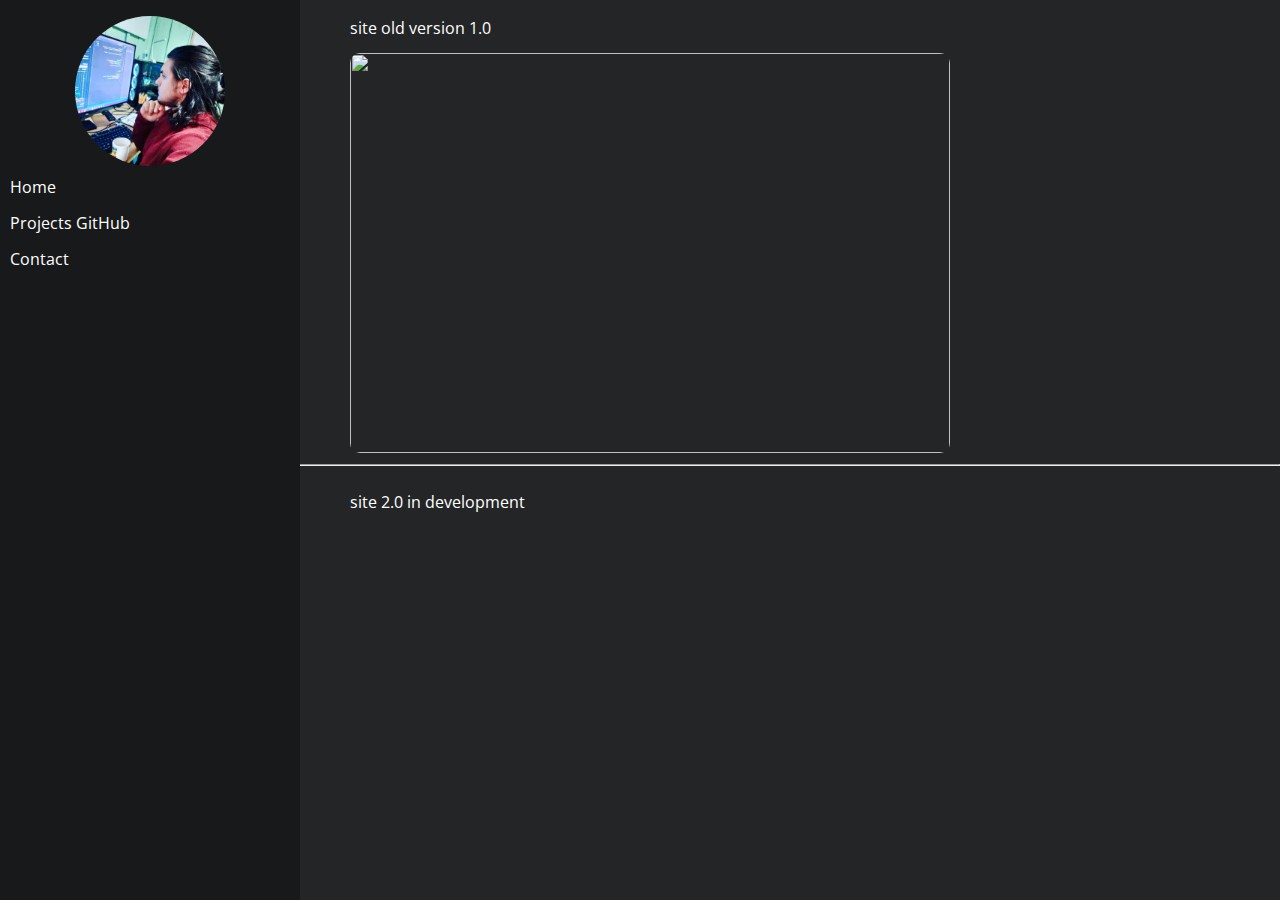
==== commit 51da78d8: "disclaimer" ====
--- a/index.html
+++ b/index.html
@@ -19,6 +19,13 @@
       <li><a href="contact.html">Contact</a></li>
     </ul>
   </div>
+  <div class="oldversion">
+    <p>site old version 1.0</p>
+    <img src="images/gif-site-1.0.gif" alt="">
+    <hr>
+    <p>site 2.0 in development</p>
+  </div>
+
 </body>
 
 </html>--- a/style.css
+++ b/style.css
@@ -72,6 +72,18 @@
 padding: 20px;
 font-family: 'Open Sans', sans-serif;
 }
-
+/* ------------------------------------------------ */
+.oldversion img{
+ width: 600px;
+ height: 400px;
+ border-radius: 10px;
+  margin-left: 350px;
+}
+.oldversion p {
+text-align: center;
+margin-left: 350px;
+margin-top: 20px;
+display: inline-flex;
+}
 @media (max-width: 1000px) {
 }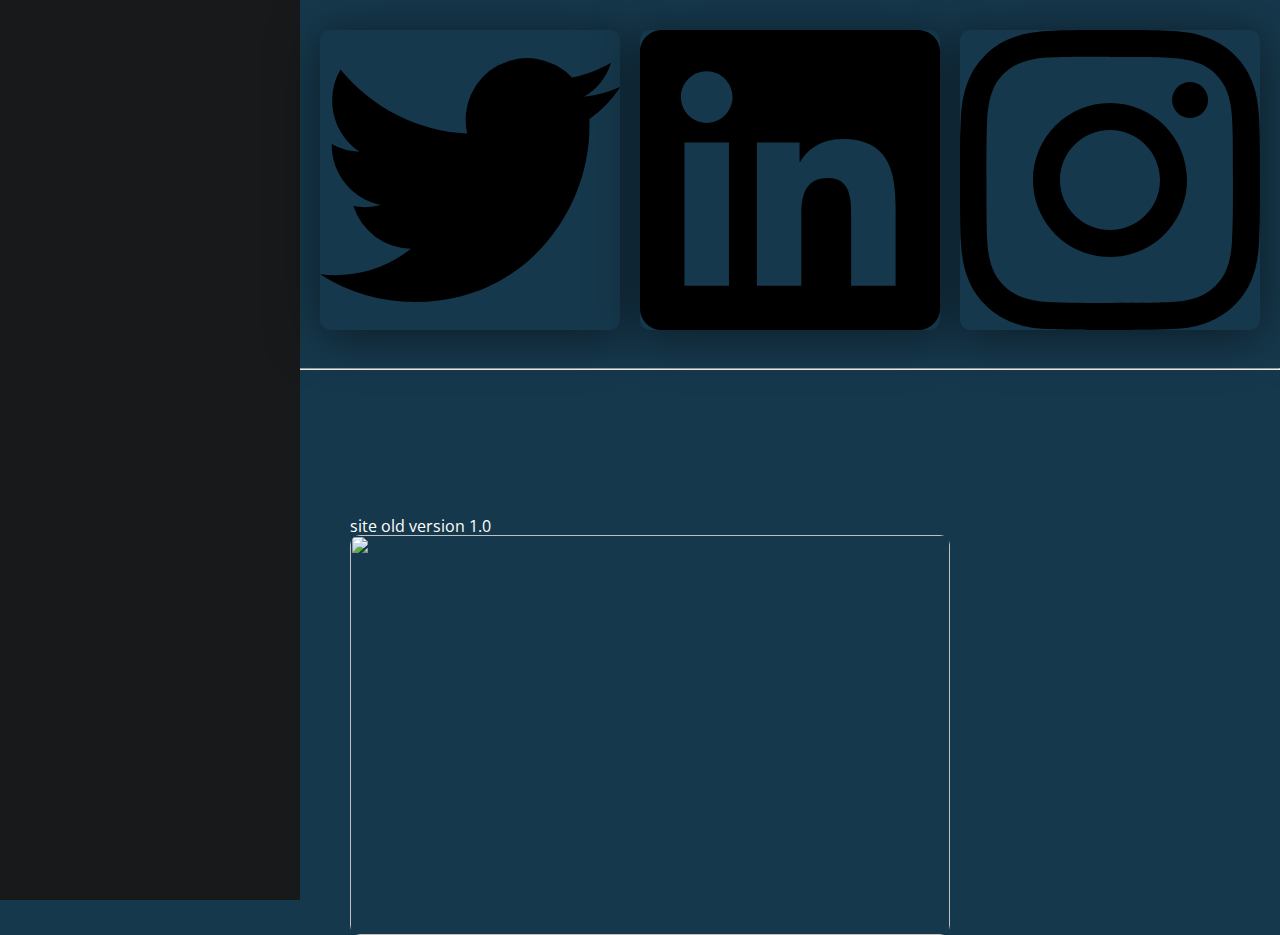
==== commit 97af87d8: "version 2.0 changes on layout and components added" ====
--- a/index.html
+++ b/index.html
@@ -8,22 +8,20 @@
   <title>daniellx42</title>
   <link rel="stylesheet" href="reset.css">
   <link rel="stylesheet" href="style.css">
+  <script src="index.js"></script>
+  <script src="db_network_social.js"></script>
 </head>
 
-<body>
-  <div class="navbar">
-    <ul>
-      <img src="images/avatar.png">
-      <li><a href="index.html">Home</a></li>
-      <li><a href="projects_github.html">Projects GitHub</a></li>
-      <li><a href="contact.html">Contact</a></li>
-    </ul>
-  </div>
-  <div class="oldversion">
-    <p>site old version 1.0</p>
-    <img src="images/gif-site-1.0.gif" alt="">
-    <hr>
-    <p>site 2.0 in development</p>
+<body onload="navBar(), network_social()">
+
+  <div class="navbar"></div>
+  <div class="index-container">
+    <div class="network-social"></div>
+    <div class="oldversion">
+      <hr>
+      <p id="p-index">site old version 1.0</p>
+      <img src="images/gif-site-1.0.gif" alt="">
+    </div>
   </div>
 
 </body>
--- a/style.css
+++ b/style.css
@@ -1,30 +1,37 @@
 @import url('https://fonts.googleapis.com/css2?family=Open+Sans&display=swap');
-body {
-  background-color: #242526;
-}
 
-p {
-  color: white;
-  font-family: 'Open Sans', sans-serif;
-
-}
-h1 {
-  color: white;
-  font-family: 'Open Sans', sans-serif;
-  font-size: 3em;
-  text-align: center;
-  margin-bottom: 50px;
-  margin-top: 20px;
-  margin-left: 45%;
-  display: inline-block;
-}
-img {
-  border-radius: 100px;
-  width: 150px;
-  margin-left: 25%;
-  margin-right: 25%;
-  margin-top: 1rem;
-}
+/* ----- index ------------------------------------------- */
+#p-index {
+  color: white;
+  font-family: 'Open Sans', sans-serif;
+  margin-top: 140px;
+}
+.index-container {
+  background: #16384c;
+}
+.network-social {
+  display: flex;
+  justify-content: center;
+  background: #16384c;
+  position: relative;
+  margin-left: 300px;
+  flex-wrap: wrap;
+}
+.network-social .card {
+  width: 300px;
+  height: 300px;
+  border-radius: 10px;
+  background: #16384c;
+  margin: 30px 10px;
+  display: flex;
+  flex-direction: column;
+  box-shadow: 0 5px 50px rgba(0, 0, 0, 0.5);
+  transition: 0.3s ease-in-out;
+}
+.network-social .card:hover {
+  transform: translateX(10px);
+}
+/* ----- navbar ------------------------------------------- */
 .navbar {
   list-style-type: none;
   margin: 0;
@@ -35,55 +42,167 @@
   height: 100%;
   overflow: auto;
 }
+.navbar .avatar {
+  margin-left: 25%;
+  margin-right: 25%;
+  width: 165px;
+  height: 165px;
+  margin-top: 0.5rem;
+  border-radius: 50%;
+  background: #16384c;
+  display: flex;
+  align-items: center;
+  justify-content: center;
+}
+.navbar .avatar img {
+  border-radius: 50%;
+  width: 150px;
+  display: flex;
+}
+.navbar a {
+  display: block;
+  color: white;
+  padding: 20px 20px;
+  text-decoration: none;
+  font-family: 'Open Sans', sans-serif;
+}
+.navbar a:hover:not(.active) {
+  background: #16384c;
+}
+.navbar p {
+  color: white;
+  text-align: center;
+  margin-left: 15px;
+  font-family: 'Open Sans', sans-serif;
+}
+#p-bio {
+  color: white;
+  text-align: center;
+  font-family: 'Open Sans', sans-serif;
+  border-radius: 10px;
+  background-color: #242526;
+  padding: 30px;
+  margin-top: 10px;
+  margin-left: 10px;
+  margin-right: 10px;
+  margin-bottom: 20px;
+}
+/* ----- api github ------------------------------------------- */
+.api-github {
+  display: flex;
+  justify-content: center;
+  background: #16384c;
 
-li a {
-  display: block;
-  color: white;
-  padding: 10px 10px;
-  text-decoration: none;
-  font-family: 'Open Sans', sans-serif;
-}
-
-li a:hover:not(.active) {
-  background-color: #555;
-  color: black;
-}
-/* ------------------------------------------------ */
-#api-github {
-  background-color: #A970FF;
-  align-items: center;
-  margin-top: 5px;
+  position: relative;
   margin-left: 300px;
-  margin-right: 5%;
-  border-radius: 5px;
-}
-#api-github:hover {
+  flex-wrap: wrap;
+}
+.api-github .card {
+  width: 300px;
+  height: 300px;
+  border-radius: 10px;
+  background: #16384c;
+  margin: 30px 10px;
+  display: flex;
+  flex-direction: column;
+  box-shadow: 0 5px 50px rgba(0, 0, 0, 0.5);
+  transition: 0.3s ease-in-out;
+}
+.api-github .card:hover {
   transform: translateX(10px);
 }
-#api-github img {
+.api-github .card img {
   width: 50px;
   margin-left: 25px;
   margin: 10px;
 }
-#api-github a  {
-align-items: center;
-text-decoration: none;
-display: flex;
-padding: 20px;
-font-family: 'Open Sans', sans-serif;
-}
-/* ------------------------------------------------ */
-.oldversion img{
- width: 600px;
- height: 400px;
- border-radius: 10px;
+.api-github .card a {
+  color: white;
+  font-family: 'Open Sans', sans-serif;
+  align-items: center;
+  justify-content: center;
+  text-decoration: none;
+  display: flex;
+  padding: 20px;
+  padding-top: 141px;
+  padding-bottom: 141px;
+}
+/* ----- index ------------------------------------------- */
+.oldversion img {
+  width: 600px;
+  height: 400px;
+  border-radius: 10px;
   margin-left: 350px;
+  display: block;
 }
 .oldversion p {
-text-align: center;
-margin-left: 350px;
-margin-top: 20px;
-display: inline-flex;
-}
-@media (max-width: 1000px) {
-}+  text-align: center;
+  margin-left: 350px;
+  margin-top: 20px;
+  display: inline-flex;
+}
+/* ----- skills ------------------------------------------- */
+.card-container {
+  display: flex;
+  justify-content: center;
+  align-items: center;
+  background: #16384c;
+  position: relative;
+  margin-left: 300px;
+  flex-wrap: wrap;
+  padding: 30px;
+}
+.card-container .card {
+  height: 215px;
+  border-radius: 10px;
+  background: #16384c;
+  margin: 30px 10px;
+  padding: 20px 15px;
+  display: flex;
+  flex-direction: column;
+  box-shadow: 0 5px 50px rgba(0, 0, 0, 0.5);
+  transition: 0.3s ease-in-out;
+}
+.card-container .card:hover {
+  height: 320px;
+}
+.card-container .card-image {
+  position: relative;
+  width: 200px;
+  height: 200px;
+  top: -60px;
+  z-index: 1;
+}
+.card-container .card .card-image img {
+  max-width: 100%;
+  border-radius: 4px;
+}
+.card-container .card .card-content {
+  position: relative;
+  margin-top: -140px;
+  padding: 10px 15px;
+  text-align: center;
+  color: #111;
+  visibility: hidden;
+  opacity: 0;
+  transition: 0.3s ease-in-out;
+}
+.card-container .card:hover .card-content {
+  visibility: visible;
+  opacity: 1;
+  margin-top: -40px;
+  transition-delay: 0.3s;
+}
+.card-container .card .card-content h3 {
+  font-size: 1.2em;
+  font-family: 'Open Sans', sans-serif;
+  margin-bottom: 5px;
+  color: white;
+}
+.card-container .card .card-content p {
+  font-size: 0.8em;
+  font-family: 'Open Sans', sans-serif;
+  color: white;
+}
+
+@media (max-width: 1000px) {}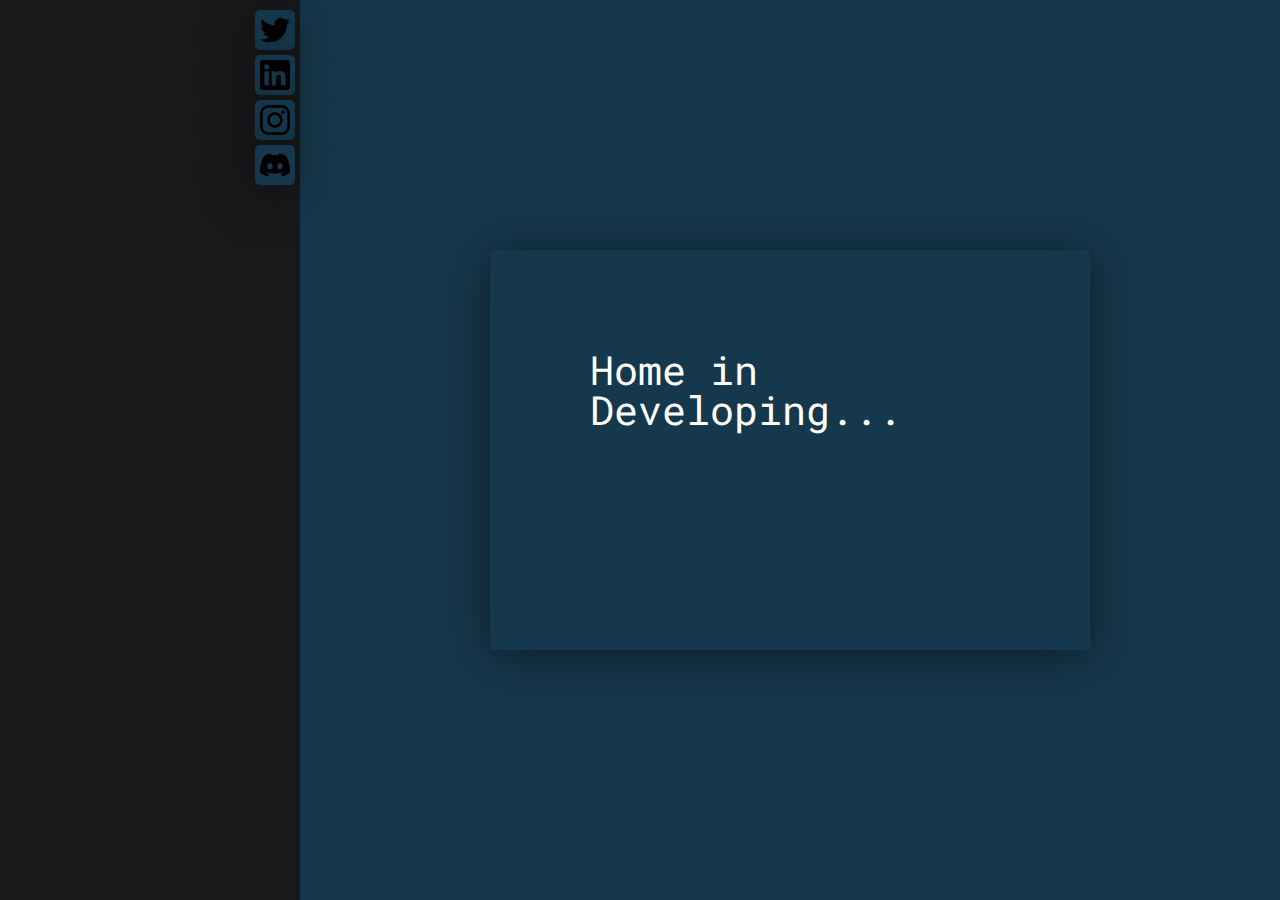
==== commit ee46c50c: "version 2.0 improving code and adding social networks" ====
--- a/index.html
+++ b/index.html
@@ -1,29 +1,24 @@
 <!DOCTYPE html>
 <html lang="en">
+  <head>
+    <meta charset="UTF-8" />
+    <meta http-equiv="X-UA-Compatible" content="IE=edge" />
+    <meta name="viewport" content="width=device-width, initial-scale=1.0" />
+    <title>daniellx42</title>
+    <link rel="icon" href="images/avatar_logo.jpg" type="image/x-icon" />
+    <link rel="stylesheet" href="reset.css" />
+    <link rel="stylesheet" href="style.css" />
+    <script src="index.js"></script>
+    <script src="db_network_social.js"></script>
+  </head>
 
-<head>
-  <meta charset="UTF-8">
-  <meta http-equiv="X-UA-Compatible" content="IE=edge">
-  <meta name="viewport" content="width=device-width, initial-scale=1.0">
-  <title>daniellx42</title>
-  <link rel="stylesheet" href="reset.css">
-  <link rel="stylesheet" href="style.css">
-  <script src="index.js"></script>
-  <script src="db_network_social.js"></script>
-</head>
-
-<body onload="navBar(), network_social()">
-
-  <div class="navbar"></div>
-  <div class="index-container">
+  <body onload="navBar(), network_social()">
+    <div class="navbar"></div>
     <div class="network-social"></div>
-    <div class="oldversion">
-      <hr>
-      <p id="p-index">site old version 1.0</p>
-      <img src="images/gif-site-1.0.gif" alt="">
+    <div class="index-container">
+      <div class="card">
+        <h1>Home in Developing...</h1>
+      </div>
     </div>
-  </div>
-
-</body>
-
-</html>+  </body>
+</html>
--- a/style.css
+++ b/style.css
@@ -1,161 +1,201 @@
-@import url('https://fonts.googleapis.com/css2?family=Open+Sans&display=swap');
+@import url("https://fonts.googleapis.com/css2?family=Open+Sans&family=Roboto+Mono:ital,wght@0,400;1,700&display=swap");
+
+:root {
+  --fonts: "Roboto Mono", monospace;
+  --fonts-sans: "Open Sans", sans-serif;
+  --fonts-serif: "Roboto Mono", monospace;
+  --color-background-navbar: #18191a;
+  --color-background: #16384c;
+  --color-text: #fff;
+}
 
 /* ----- index ------------------------------------------- */
-#p-index {
-  color: white;
-  font-family: 'Open Sans', sans-serif;
-  margin-top: 140px;
-}
 .index-container {
-  background: #16384c;
-}
+  background: var(--color-background);
+  margin-left: 300px;
+  height: 100vh;
+  display: flex;
+  justify-content: center;
+  align-items: center;
+}
+
+.index-container .card {
+  position: absolute;
+  padding: 100px;
+  width: 400px;
+  height: 200px;
+  border-radius: 4px;
+  background: var(--color-background);
+  box-shadow: 0 5px 50px rgba(0, 0, 0, 0.5);
+}
+
+.index-container .card h1 {
+  font-family: var(--fonts);
+  color: var(--color-text);
+  font-size: 40px;
+}
+
 .network-social {
-  display: flex;
-  justify-content: center;
-  background: #16384c;
-  position: relative;
-  margin-left: 300px;
+  justify-content: center;
+  /* background: var(--color-background); */
+  position: absolute;
+  margin-left: 250px;
+  margin-top: 5px;
+  border-radius: 4px;
   flex-wrap: wrap;
 }
+
 .network-social .card {
-  width: 300px;
-  height: 300px;
-  border-radius: 10px;
-  background: #16384c;
-  margin: 30px 10px;
+  background: var(--color-background);
+  width: 40px;
+  height: 40px;
+  border-radius: 5px;
+  margin: 5px 5px;
   display: flex;
   flex-direction: column;
   box-shadow: 0 5px 50px rgba(0, 0, 0, 0.5);
   transition: 0.3s ease-in-out;
 }
+
 .network-social .card:hover {
   transform: translateX(10px);
 }
+
+.network-social .card .network-image img {
+  width: 30px;
+  height: 30px;
+  margin-left: 5px;
+  margin-top: 5px;
+}
+
 /* ----- navbar ------------------------------------------- */
 .navbar {
   list-style-type: none;
   margin: 0;
   padding: 0;
   width: 300px;
-  background-color: #18191a;
+  background: var(--color-background-navbar);
   position: fixed;
   height: 100%;
-  overflow: auto;
-}
+}
+
 .navbar .avatar {
+  background: var(--color-background);
   margin-left: 25%;
   margin-right: 25%;
   width: 165px;
   height: 165px;
   margin-top: 0.5rem;
   border-radius: 50%;
-  background: #16384c;
-  display: flex;
-  align-items: center;
-  justify-content: center;
-}
+  display: flex;
+  align-items: center;
+  justify-content: center;
+}
+
 .navbar .avatar img {
   border-radius: 50%;
   width: 150px;
   display: flex;
 }
+
 .navbar a {
   display: block;
-  color: white;
+  color: var(--color-text);
   padding: 20px 20px;
   text-decoration: none;
-  font-family: 'Open Sans', sans-serif;
-}
+  font-family: var(--fonts);
+}
+
 .navbar a:hover:not(.active) {
-  background: #16384c;
-}
+  background: var(--color-background);
+}
+
 .navbar p {
-  color: white;
+  color: var(--color-text);
   text-align: center;
   margin-left: 15px;
-  font-family: 'Open Sans', sans-serif;
-}
+  font-family: var(--fonts);
+}
+
 #p-bio {
-  color: white;
-  text-align: center;
-  font-family: 'Open Sans', sans-serif;
+  color: var(--color-text);
+  text-align: center;
   border-radius: 10px;
-  background-color: #242526;
+  background: #242526;
   padding: 30px;
   margin-top: 10px;
   margin-left: 10px;
   margin-right: 10px;
   margin-bottom: 20px;
-}
+  font-family: var(--fonts);
+}
+
 /* ----- api github ------------------------------------------- */
 .api-github {
   display: flex;
   justify-content: center;
-  background: #16384c;
-
+  background: var(--color-background);
   position: relative;
   margin-left: 300px;
   flex-wrap: wrap;
 }
+
 .api-github .card {
   width: 300px;
   height: 300px;
   border-radius: 10px;
-  background: #16384c;
+  background: var(--color-background);
   margin: 30px 10px;
   display: flex;
   flex-direction: column;
   box-shadow: 0 5px 50px rgba(0, 0, 0, 0.5);
   transition: 0.3s ease-in-out;
 }
+
 .api-github .card:hover {
   transform: translateX(10px);
 }
+
 .api-github .card img {
   width: 50px;
   margin-left: 25px;
   margin: 10px;
 }
+
 .api-github .card a {
-  color: white;
-  font-family: 'Open Sans', sans-serif;
+  color: var(--color-text);
   align-items: center;
   justify-content: center;
   text-decoration: none;
   display: flex;
-  padding: 20px;
-  padding-top: 141px;
-  padding-bottom: 141px;
-}
-/* ----- index ------------------------------------------- */
-.oldversion img {
-  width: 600px;
-  height: 400px;
-  border-radius: 10px;
-  margin-left: 350px;
-  display: block;
-}
-.oldversion p {
-  text-align: center;
-  margin-left: 350px;
-  margin-top: 20px;
-  display: inline-flex;
-}
+  padding: 10px;
+  padding-top: 140px;
+  font-family: var(--fonts);
+  font-size: 20px;
+}
+
+.api-github .card footer {
+  text-align: center;
+  margin-top: 110px;
+  font-size: 15px;
+}
+
 /* ----- skills ------------------------------------------- */
 .card-container {
   display: flex;
   justify-content: center;
   align-items: center;
-  background: #16384c;
+  background: var(--color-background);
   position: relative;
   margin-left: 300px;
   flex-wrap: wrap;
   padding: 30px;
 }
+
 .card-container .card {
   height: 215px;
   border-radius: 10px;
-  background: #16384c;
+  background: var(--color-background);
   margin: 30px 10px;
   padding: 20px 15px;
   display: flex;
@@ -163,9 +203,11 @@
   box-shadow: 0 5px 50px rgba(0, 0, 0, 0.5);
   transition: 0.3s ease-in-out;
 }
+
 .card-container .card:hover {
   height: 320px;
 }
+
 .card-container .card-image {
   position: relative;
   width: 200px;
@@ -173,10 +215,12 @@
   top: -60px;
   z-index: 1;
 }
+
 .card-container .card .card-image img {
   max-width: 100%;
   border-radius: 4px;
 }
+
 .card-container .card .card-content {
   position: relative;
   margin-top: -140px;
@@ -187,22 +231,28 @@
   opacity: 0;
   transition: 0.3s ease-in-out;
 }
+
 .card-container .card:hover .card-content {
   visibility: visible;
   opacity: 1;
   margin-top: -40px;
   transition-delay: 0.3s;
 }
+
 .card-container .card .card-content h3 {
   font-size: 1.2em;
-  font-family: 'Open Sans', sans-serif;
-  margin-bottom: 5px;
-  color: white;
-}
+  margin-bottom: 10px;
+  color: var(--color-text);
+  font-family: var(--fonts);
+}
+
 .card-container .card .card-content p {
   font-size: 0.8em;
-  font-family: 'Open Sans', sans-serif;
-  color: white;
-}
-
-@media (max-width: 1000px) {}+  color: var(--color-text);
+  font-family: var(--fonts);
+  max-width: 200px;
+}
+
+@media (min-width: 1000px) {
+  /* developing */
+}
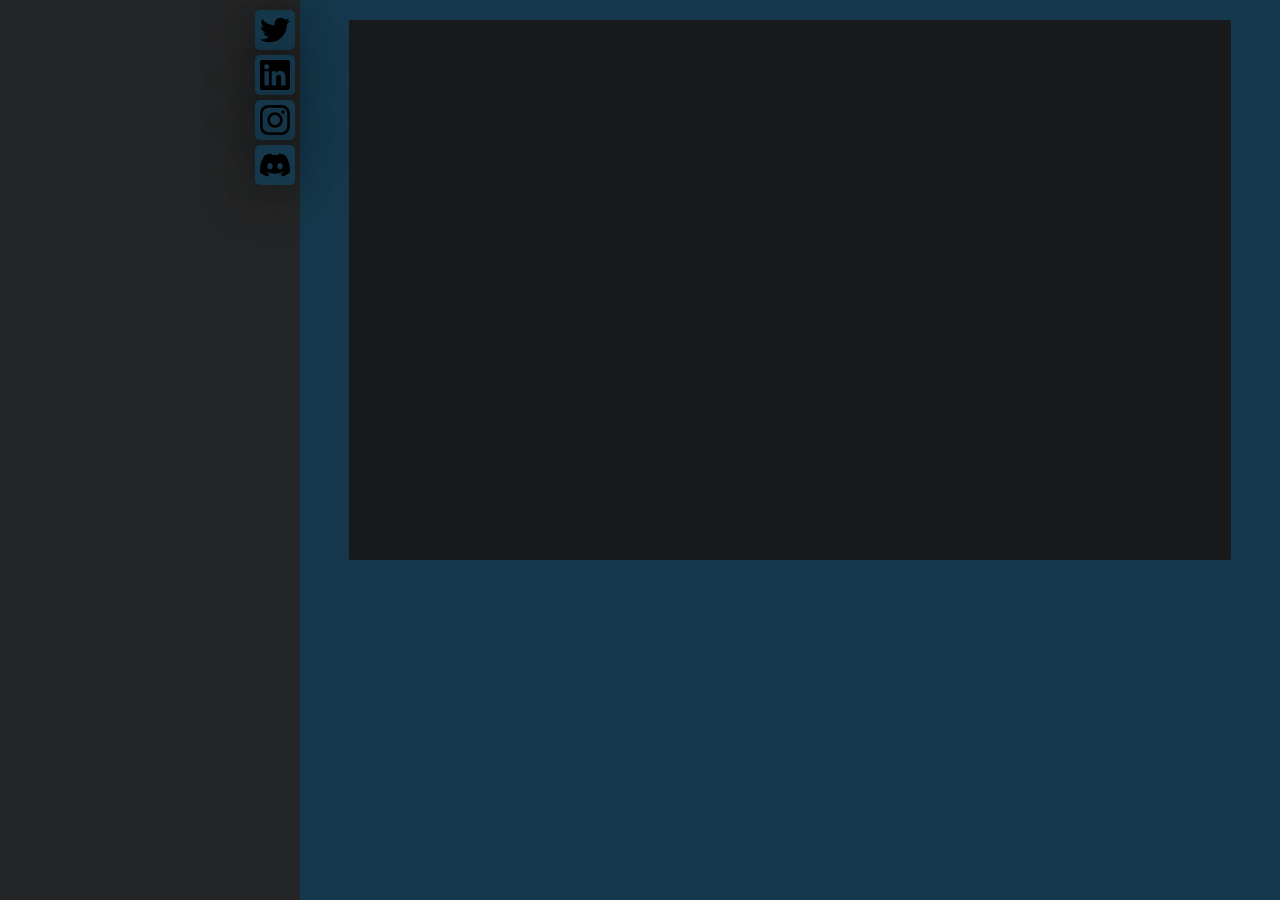
==== commit a49b758f: "version 2.0 Changes in CSS, added grid" ====
--- a/index.html
+++ b/index.html
@@ -6,18 +6,21 @@
     <meta name="viewport" content="width=device-width, initial-scale=1.0" />
     <title>daniellx42</title>
     <link rel="icon" href="images/avatar_logo.jpg" type="image/x-icon" />
-    <link rel="stylesheet" href="reset.css" />
-    <link rel="stylesheet" href="style.css" />
-    <script src="index.js"></script>
-    <script src="db_network_social.js"></script>
+    <link rel="stylesheet" href="css/reset.css" />
+    <link rel="stylesheet" href="css/navBar.css" />
+    <link rel="stylesheet" href="css/style.css" />
+    <script src="scripts/medium-zoom.min.js"></script>
+    <script src="scripts/index.js"></script>
+    <script src="scripts/db_network_social.js"></script>
   </head>
 
   <body onload="navBar(), network_social()">
-    <div class="navbar"></div>
-    <div class="network-social"></div>
-    <div class="index-container">
-      <div class="card">
-        <h1>Home in Developing...</h1>
+    <div class="container">
+      <div class="navbar">
+        <div class="network-social"></div>
+      </div>
+      <div class="scroll-card">
+        <div class="card-home"></div>
       </div>
     </div>
   </body>
--- a/css/navBar.css
+++ b/css/navBar.css
@@ -0,0 +1,93 @@
+/* ----- navbar ------------------------------------------- */
+.navbar {
+  list-style-type: none;
+}
+
+.navbar .avatar {
+  background: var(--color-background);
+  margin-left: 25%;
+  margin-right: 25%;
+  width: 165px;
+  height: 165px;
+  margin-top: 0.5rem;
+  border-radius: 50%;
+  display: flex;
+  align-items: center;
+  justify-content: center;
+}
+
+.navbar .avatar img {
+  border-radius: 50%;
+  width: 150px;
+  display: flex;
+}
+
+.navbar a {
+  display: block;
+  color: var(--color-text);
+  padding: 20px 20px;
+  text-decoration: none;
+  font-family: var(--fonts-roboto);
+}
+
+.navbar a:hover:not(.active) {
+  background: var(--color-background);
+}
+
+.navbar p {
+  color: var(--color-text);
+  text-align: center;
+  margin-top: 4px;
+  margin-left: 15px;
+  font-family: var(--fonts-roboto);
+}
+
+#p-bio {
+  color: var(--color-text);
+  text-align: center;
+  border-radius: 10px;
+  background: #242526;
+  padding: 30px;
+  margin-top: 10px;
+  margin-left: 10px;
+  margin-right: 10px;
+  margin-bottom: 20px;
+  font-family: var(--fonts-roboto);
+}
+/* ----- network ------------------------------------------- */
+
+.network-social {
+  justify-content: center;
+  /* background: var(--color-background); */
+  position: absolute;
+  margin-left: 250px;
+  margin-top: 5px;
+  border-radius: 4px;
+  flex-wrap: wrap;
+}
+
+.card-network {
+  background: var(--color-background);
+  width: 40px;
+  height: 40px;
+  border-radius: 5px;
+  margin: 5px 5px;
+  box-shadow: 0 5px 50px rgba(0, 0, 0, 0.5);
+  transition: 0.3s ease-in-out;
+}
+
+.card-network:hover {
+  transform: translateX(10px);
+}
+
+.network-social .card-network .network-image img {
+  width: 30px;
+  height: 30px;
+  margin-left: -15px;
+  margin-top: -15px;
+}
+.network-content a {
+  width: 2px;
+  height: 2px;
+  border-radius: 4px;
+}
--- a/css/style.css
+++ b/css/style.css
@@ -0,0 +1,60 @@
+@import url("https://fonts.googleapis.com/css2?family=Open+Sans&family=Roboto+Mono:ital,wght@0,400;1,700&display=swap");
+
+:root {
+  --fonts-sans: "Open Sans", sans-serif;
+  --fonts-roboto: "Roboto Mono", monospace;
+  --color-background-navbar: #18191a;
+  --color-background: #16384c;
+  --color-text: #fff;
+}
+
+/* ----- index ------------------------------------------- */
+.container {
+  display: grid;
+  grid-template-columns: 300px auto;
+  grid-template-rows: 100vh;
+}
+
+.scroll-card {
+  background: var(--color-background);
+  overflow-y: scroll;
+  overflow-x: hidden;
+  display: flex;
+  justify-content: center;
+}
+
+/* ----- home ------------------------------------------- */
+.card-home {
+  width: 90%;
+  height: 60%;
+  margin-top: 20px;
+  flex-direction: column;
+  border-radius: 2px;
+  font-family: var(--fonts-roboto);
+  background-color: #18191a;
+  color: white;
+  display: flex;
+  align-items: center;
+}
+h1 {
+  font-size: 40px;
+  margin-bottom: 50px;
+}
+p {
+  margin-bottom: 20px;
+}
+.t1 img {
+  width: 150px;
+  height: 300px;
+  transition: transform 0.25s ease;
+  cursor: zoom-in;
+}
+.t1 img:active {
+  -webkit-transform: scale(2);
+  transform: scale(2);
+  cursor: zoom-out;
+  margin-top: 100px;
+}
+@media (min-width: 1000px) {
+  /* developing */
+}
